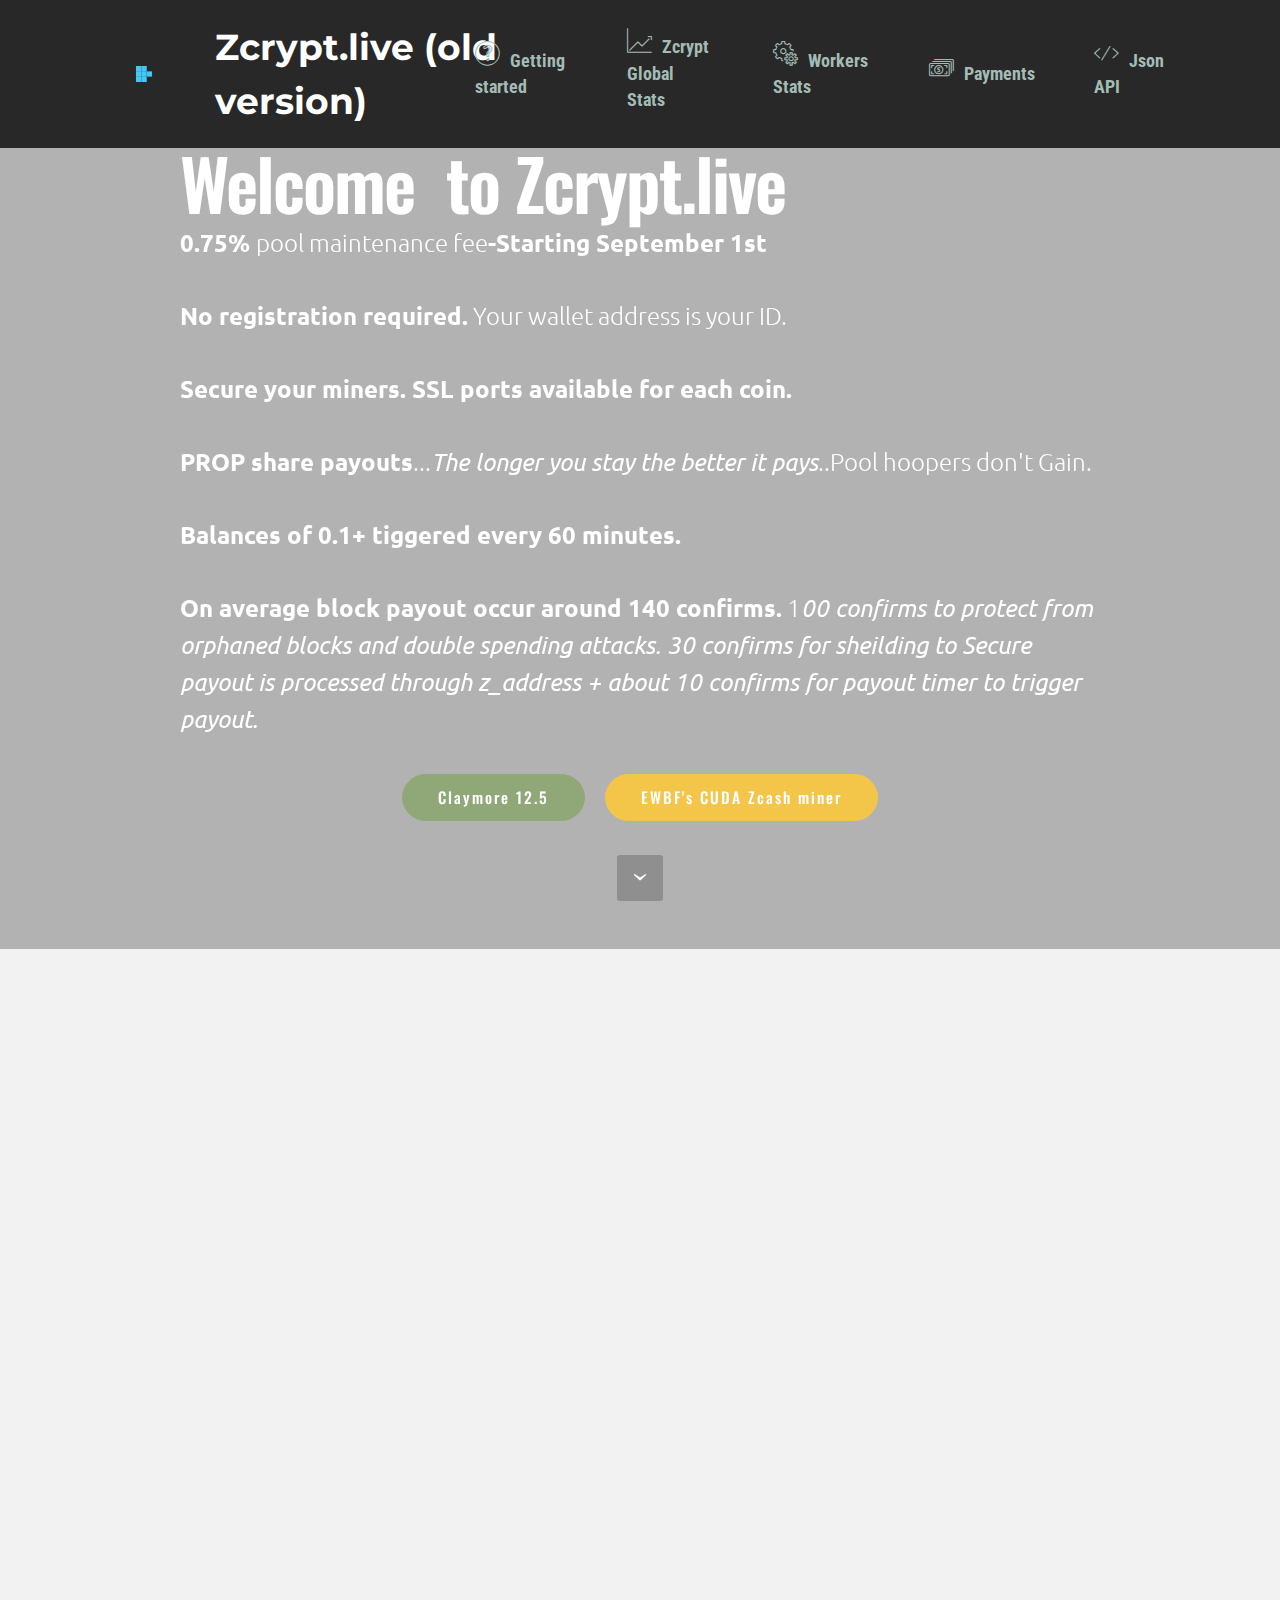
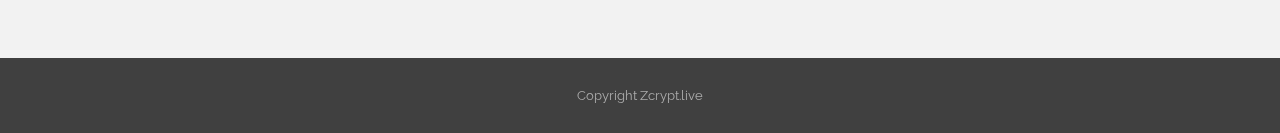
==== index.html @ 2c5f4a8b "create github pages" ====
<!DOCTYPE html>
<html>
<head>
  <!-- Site made with Mobirise Website Builder v3.12.1, https://mobirise.com -->
  <meta charset="UTF-8">
  <meta http-equiv="X-UA-Compatible" content="IE=edge">
  <meta name="generator" content="Mobirise v3.12.1, mobirise.com">
  <meta name="viewport" content="width=device-width, initial-scale=1">
  <link rel="shortcut icon" href="assets/images/load.gif" type="image/x-icon">
  <meta name="description" content=" <meta name="google-site-verification" content="0l4ziEc8RDfUz47zT6I-ntBgdzeUophWu-y9iJZ4daQ" />
    <meta charset="utf-8">
    <meta property="og:url" content="http://zcrypt.live"/>
    <meta property="og:title" content="Zcrypt Mining Pool for Hush, Zcash, Zencash, and Zclassic"/>
    <meta property="og:image" content="http://zcrypt.live/static/download.png"/>
    <meta property="og:description" content="Mining Pool open for ZEC, ZCL, ZEN,  and HUSH."
    <meta property="fb:app_id" content="966242223397117" />
">
  <title>Zcrypt.live</title>
  <link rel="stylesheet" href="https://fonts.googleapis.com/css?family=Lora:400,700,400italic,700italic&amp;subset=latin">
  <link rel="stylesheet" href="https://fonts.googleapis.com/css?family=Montserrat:400,700">
  <link rel="stylesheet" href="https://fonts.googleapis.com/css?family=Raleway:100,100i,200,200i,300,300i,400,400i,500,500i,600,600i,700,700i,800,800i,900,900i">
  <link rel="stylesheet" href="assets/bootstrap-material-design-font/css/material.css">
  <link rel="stylesheet" href="assets/web/assets/mobirise-icons/mobirise-icons.css">
  <link rel="stylesheet" href="assets/tether/tether.min.css">
  <link rel="stylesheet" href="assets/bootstrap/css/bootstrap.min.css">
  <link rel="stylesheet" href="assets/dropdown/css/style.css">
  <link rel="stylesheet" href="assets/animate.css/animate.min.css">
  <link rel="stylesheet" href="assets/theme/css/style.css">
  <link rel="stylesheet" href="assets/mobirise/css/mbr-additional.css" type="text/css">
  
  
  
</head>
<body>
<section id="menu-0">

    <nav class="navbar navbar-dropdown navbar-fixed-top">
        <div class="container">

            <div class="mbr-table">
                <div class="mbr-table-cell">

                    <div class="navbar-brand">
                        <a href="http://zcrypt.live" class="navbar-logo"><img src="assets/images/load.gif" alt="Mobirise"></a>
                        <a class="navbar-caption" href="http://zcrypt.live">Zcrypt.live (old version)</a>
                    </div>

                </div>
                <div class="mbr-table-cell">

                    <button class="navbar-toggler pull-xs-right hidden-md-up" type="button" data-toggle="collapse" data-target="#exCollapsingNavbar">
                        <div class="hamburger-icon"></div>
                    </button>

                    <ul class="nav-dropdown collapse pull-xs-right nav navbar-nav navbar-toggleable-sm" id="exCollapsingNavbar"><li class="nav-item"><a class="nav-link link" href="http://zcrypt.live/getting_started" aria-expanded="false"><span class="mbri-question mbr-iconfont mbr-iconfont-btn"></span>Getting started</a></li><li class="nav-item dropdown"><a class="nav-link link" href="http://zcrypt.live/stats" aria-expanded="false"><span class="mbri-growing-chart mbr-iconfont mbr-iconfont-btn"></span>Zcrypt Global Stats</a></li><li class="nav-item"><a class="nav-link link" href="http://zcrypt.live/workers" aria-expanded="false"><span class="mbri-setting mbr-iconfont mbr-iconfont-btn"></span>Workers Stats</a></li><li class="nav-item dropdown"><a class="nav-link link" href="http://zcrypt.live/payments" aria-expanded="false"><span class="mbri-cash mbr-iconfont mbr-iconfont-btn"></span>Payments</a></li><li class="nav-item"><a class="nav-link link" href="http://zcrypt.live/api" aria-expanded="false"><span class="mbri-code mbr-iconfont mbr-iconfont-btn"></span>Json  API</a></li></ul>
                    <button hidden="" class="navbar-toggler navbar-close" type="button" data-toggle="collapse" data-target="#exCollapsingNavbar">
                        <div class="close-icon"></div>
                    </button>

                </div>
            </div>

        </div>
    </nav>

</section>

<section class="engine"><a rel="external" href="https://mobirise.com">Mobirise Site Builder</a></section><section class="mbr-section mbr-section-hero mbr-section-full mbr-section-with-arrow mbr-after-navbar" id="header4-0" data-bg-video="https://www.youtube.com/embed/rh2-Uy6-VYo?rel=0&amp;amp;showinfo=0&amp;autoplay=0&amp;loop=0">

    <div class="mbr-overlay" style="opacity: 0.3; background-color: rgb(0, 0, 0);"></div>

    <div class="mbr-table-cell">

        <div class="container">
            <div class="row">
                <div class="mbr-section col-md-10 col-md-offset-1 text-xs-center">

                    <h1 class="mbr-section-title display-1">Welcome &nbsp;to Zcrypt.live</h1>
                    <p class="mbr-section-lead lead"><strong>0.75% </strong>pool maintenance fee<strong>-Starting September 1st</strong><br><br><strong>No registration required.</strong> Your wallet address is your ID.<br><br><strong>Secure your miners. SSL ports available for each coin.</strong><br><br><strong>PROP share payouts</strong>...<em>The longer you stay the better it pays</em>..Pool hoopers don't Gain.<br><br><strong>Balances of 0.1+ tiggered every 60 minutes.</strong> <br><br><strong>On average block payout occur around 140 confirms.</strong> 1<em>00 confirms to protect from orphaned blocks and double spending attacks. 30 confirms for sheilding to Secure payout is processed through z_address + about 10 confirms for payout timer to trigger payout.</em><br></p>
                    <div class="mbr-section-btn"><a class="btn btn-lg btn-success" href="https://bitcointalk.org/index.php?topic=1670733.0">Claymore 12.5</a> <a class="btn btn-lg btn-warning" href="https://bitcointalk.org/index.php?topic=1707546.0">EWBF's CUDA Zcash miner</a></div>
                </div>
            </div>
        </div>
    </div>

    <div class="mbr-arrow mbr-arrow-floating" aria-hidden="true"><a href="#msg-box3-4"><i class="mbr-arrow-icon"></i></a></div>

</section>

<section class="mbr-section article" id="msg-box3-4" style="background-color: rgb(242, 242, 242); padding-top: 120px; padding-bottom: 120px;">

    
    <div class="container">
        <div class="row">
            <div class="col-md-8 col-md-offset-2 text-xs-center">
                <h3 class="mbr-section-title display-2">Zcrypt.live</h3>
                <div class="lead"><h3></h3><h3>Hush Coin pool, Zcash pool, Zclassic pool and Zencash pool.&nbsp;</h3><ol><li>There is no need to submit identification to this site in hopes that it will remain safe. Your <strong>Wallet address is enough</strong>.</li><li>We have lowered the rates of normal pool fees starting September 1st 2017 pool fees will be <strong>0.75%</strong></li><li>The<strong> PROP </strong>payout system assures that miners that work get paid for their efforts in mining the block.</li><li>True this pool is not as big as some pools, which means that payouts will be longer apart and of greater value. <strong>Patience is the key.</strong></li></ol></div>
                <div><a class="btn btn-warning" href="http://zcrypt.live/getting_started">Getting Started</a></div>
            </div>
        </div>
    </div>

</section>

<footer class="mbr-small-footer mbr-section mbr-section-nopadding mbr-parallax-background" id="footer1-2" style="background-image: url(assets/images/jumbotron.jpg); padding-top: 1.75rem; padding-bottom: 1.75rem;">
    <div class="mbr-overlay" style="opacity: 0.8; background-color: rgb(68, 68, 68);"></div>
    <div class="container">
        <p class="text-xs-center">Copyright Zcrypt.live</p>
    </div>
</footer>


  <script src="assets/web/assets/jquery/jquery.min.js"></script>
  <script src="assets/tether/tether.min.js"></script>
  <script src="assets/bootstrap/js/bootstrap.min.js"></script>
  <script src="assets/smooth-scroll/smooth-scroll.js"></script>
  <script src="assets/dropdown/js/script.min.js"></script>
  <script src="assets/touch-swipe/jquery.touch-swipe.min.js"></script>
  <script src="assets/viewport-checker/jquery.viewportchecker.js"></script>
  <script src="assets/jarallax/jarallax.js"></script>
  <script src="assets/jquery-mb-ytplayer/jquery.mb.ytplayer.min.js"></script>
  <script src="assets/theme/js/script.js"></script>
  
  
  <input name="animation" type="hidden">
   <div id="scrollToTop" class="scrollToTop mbr-arrow-up"><a style="text-align: center;"><i class="mbr-arrow-up-icon"></i></a></div>
  </body>
</html>
---- assets/bootstrap-material-design-font/css/material.css ----
@font-face {
  font-family: 'Material-Design-Icons';
  src: url('../fonts/Material-Design-Icons.eot?3ocs8m');
  src: url('../fonts/Material-Design-Icons.eot?#iefix3ocs8m') format('embedded-opentype'), url('../fonts/Material-Design-Icons.woff?3ocs8m') format('woff'), url('../fonts/Material-Design-Icons.ttf?3ocs8m') format('truetype'), url('../fonts/Material-Design-Icons.svg?3ocs8m#Material-Design-Icons') format('svg');
  font-weight: normal;
  font-style: normal;
}
[class^="mdi-"],
[class*="mdi-"] {
  speak: none;
  display: inline-block;
  font-style: normal;
  font-variant:normal;
  font-weight:normal;
  /*font-size:24px;*/
  line-height:1;
  font-family:'Material-Design-Icons' !important;
  text-rendering: auto;
  
  -webkit-font-smoothing: antialiased;
  -moz-osx-font-smoothing: grayscale;
  -webkit-transform: translate(0, 0);
      -ms-transform: translate(0, 0);
          transform: translate(0, 0);
}
[class^="mdi-"]:before,
[class*="mdi-"]:before {
  display: inline-block;
  speak: none;
  text-decoration: inherit;
}
[class^="mdi-"].pull-left,
[class*="mdi-"].pull-left {
  margin-right: .3em;
}
[class^="mdi-"].pull-right,
[class*="mdi-"].pull-right {
  margin-left: .3em;
}
[class^="mdi-"].mdi-lg:before,
[class*="mdi-"].mdi-lg:before,
[class^="mdi-"].mdi-lg:after,
[class*="mdi-"].mdi-lg:after {
  font-size: 1.33333333em;
  line-height: 0.75em;
  vertical-align: -15%;
}
[class^="mdi-"].mdi-2x:before,
[class*="mdi-"].mdi-2x:before,
[class^="mdi-"].mdi-2x:after,
[class*="mdi-"].mdi-2x:after {
  font-size: 2em;
}
[class^="mdi-"].mdi-3x:before,
[class*="mdi-"].mdi-3x:before,
[class^="mdi-"].mdi-3x:after,
[class*="mdi-"].mdi-3x:after {
  font-size: 3em;
}
[class^="mdi-"].mdi-4x:before,
[class*="mdi-"].mdi-4x:before,
[class^="mdi-"].mdi-4x:after,
[class*="mdi-"].mdi-4x:after {
  font-size: 4em;
}
[class^="mdi-"].mdi-5x:before,
[class*="mdi-"].mdi-5x:before,
[class^="mdi-"].mdi-5x:after,
[class*="mdi-"].mdi-5x:after {
  font-size: 5em;
}
[class^="mdi-device-signal-cellular-"]:after,
[class^="mdi-device-battery-"]:after,
[class^="mdi-device-battery-charging-"]:after,
[class^="mdi-device-signal-cellular-connected-no-internet-"]:after,
[class^="mdi-device-signal-wifi-"]:after,
[class^="mdi-device-signal-wifi-statusbar-not-connected"]:after,
.mdi-device-network-wifi:after {
  opacity: .3;
  position: absolute;
  left: 0;
  top: 0;
  z-index: 1;
  display: inline-block;
  speak: none;
  text-decoration: inherit;
}
[class^="mdi-device-signal-cellular-"]:after {
  content: "\e758";
}
[class^="mdi-device-battery-"]:after {
  content: "\e735";
}
[class^="mdi-device-battery-charging-"]:after {
  content: "\e733";
}
[class^="mdi-device-signal-cellular-connected-no-internet-"]:after {
  content: "\e75d";
}
[class^="mdi-device-signal-wifi-"]:after,
.mdi-device-network-wifi:after {
  content: "\e765";
}
[class^="mdi-device-signal-wifi-statusbasr-not-connected"]:after {
  content: "\e8f7";
}
.mdi-device-signal-cellular-off:after,
.mdi-device-signal-cellular-null:after,
.mdi-device-signal-cellular-no-sim:after,
.mdi-device-signal-wifi-off:after,
.mdi-device-signal-wifi-4-bar:after,
.mdi-device-signal-cellular-4-bar:after,
.mdi-device-battery-alert:after,
.mdi-device-signal-cellular-connected-no-internet-4-bar:after,
.mdi-device-battery-std:after,
.mdi-device-battery-full .mdi-device-battery-unknown:after {
  content: "";
}
.mdi-fw {
  width: 1.28571429em;
  text-align: center;
}
.mdi-ul {
  padding-left: 0;
  margin-left: 2.14285714em;
  list-style-type: none;
}
.mdi-ul > li {
  position: relative;
}
.mdi-li {
  position: absolute;
  left: -2.14285714em;
  width: 2.14285714em;
  top: 0.14285714em;
  text-align: center;
}
.mdi-li.mdi-lg {
  left: -1.85714286em;
}
.mdi-border {
  padding: .2em .25em .15em;
  border: solid 0.08em #eeeeee;
  border-radius: .1em;
}
.mdi-spin {
  -webkit-animation: mdi-spin 2s infinite linear;
  animation: mdi-spin 2s infinite linear;
  -webkit-transform-origin: 50% 50%;
  -ms-transform-origin: 50% 50%;
      transform-origin: 50% 50%;
}
.mdi-pulse {
  -webkit-animation: mdi-spin 1s steps(8) infinite;
  animation: mdi-spin 1s steps(8) infinite;
  -webkit-transform-origin: 50% 50%;
  -ms-transform-origin: 50% 50%;
      transform-origin: 50% 50%;
}
@-webkit-keyframes mdi-spin {
  0% {
    -webkit-transform: rotate(0deg);
    transform: rotate(0deg);
  }
  100% {
    -webkit-transform: rotate(359deg);
    transform: rotate(359deg);
  }
}
@keyframes mdi-spin {
  0% {
    -webkit-transform: rotate(0deg);
    transform: rotate(0deg);
  }
  100% {
    -webkit-transform: rotate(359deg);
    transform: rotate(359deg);
  }
}
.mdi-rotate-90 {
  filter: progid:DXImageTransform.Microsoft.BasicImage(rotation=1);
  -webkit-transform: rotate(90deg);
  -ms-transform: rotate(90deg);
  transform: rotate(90deg);
}
.mdi-rotate-180 {
  filter: progid:DXImageTransform.Microsoft.BasicImage(rotation=2);
  -webkit-transform: rotate(180deg);
  -ms-transform: rotate(180deg);
  transform: rotate(180deg);
}
.mdi-rotate-270 {
  filter: progid:DXImageTransform.Microsoft.BasicImage(rotation=3);
  -webkit-transform: rotate(270deg);
  -ms-transform: rotate(270deg);
  transform: rotate(270deg);
}
.mdi-flip-horizontal {
  filter: progid:DXImageTransform.Microsoft.BasicImage(rotation=0, mirror=1);
  -webkit-transform: scale(-1, 1);
  -ms-transform: scale(-1, 1);
  transform: scale(-1, 1);
}
.mdi-flip-vertical {
  filter: progid:DXImageTransform.Microsoft.BasicImage(rotation=2, mirror=1);
  -webkit-transform: scale(1, -1);
  -ms-transform: scale(1, -1);
  transform: scale(1, -1);
}
:root .mdi-rotate-90,
:root .mdi-rotate-180,
:root .mdi-rotate-270,
:root .mdi-flip-horizontal,
:root .mdi-flip-vertical {
  -webkit-filter: none;
          filter: none;
}
.mdi-stack {
  position: relative;
  display: inline-block;
  width: 2em;
  height: 2em;
  line-height: 2em;
  vertical-align: middle;
}
.mdi-stack-1x,
.mdi-stack-2x {
  position: absolute;
  left: 0;
  width: 100%;
  text-align: center;
}
.mdi-stack-1x {
  line-height: inherit;
}
.mdi-stack-2x {
  font-size: 2em;
}
.mdi-inverse {
  color: #ffffff;
}
/* Start Icons */
.mdi-action-3d-rotation:before {
  content: "\e600";
}
.mdi-action-accessibility:before {
  content: "\e601";
}
.mdi-action-account-balance-wallet:before {
  content: "\e602";
}
.mdi-action-account-balance:before {
  content: "\e603";
}
.mdi-action-account-box:before {
  content: "\e604";
}
.mdi-action-account-child:before {
  content: "\e605";
}
.mdi-action-account-circle:before {
  content: "\e606";
}
.mdi-action-add-shopping-cart:before {
  content: "\e607";
}
.mdi-action-alarm-add:before {
  content: "\e608";
}
.mdi-action-alarm-off:before {
  content: "\e609";
}
.mdi-action-alarm-on:before {
  content: "\e60a";
}
.mdi-action-alarm:before {
  content: "\e60b";
}
.mdi-action-android:before {
  content: "\e60c";
}
.mdi-action-announcement:before {
  content: "\e60d";
}
.mdi-action-aspect-ratio:before {
  content: "\e60e";
}
.mdi-action-assessment:before {
  content: "\e60f";
}
.mdi-action-assignment-ind:before {
  content: "\e610";
}
.mdi-action-assignment-late:before {
  content: "\e611";
}
.mdi-action-assignment-return:before {
  content: "\e612";
}
.mdi-action-assignment-returned:before {
  content: "\e613";
}
.mdi-action-assignment-turned-in:before {
  content: "\e614";
}
.mdi-action-assignment:before {
  content: "\e615";
}
.mdi-action-autorenew:before {
  content: "\e616";
}
.mdi-action-backup:before {
  content: "\e617";
}
.mdi-action-book:before {
  content: "\e618";
}
.mdi-action-bookmark-outline:before {
  content: "\e619";
}
.mdi-action-bookmark:before {
  content: "\e61a";
}
.mdi-action-bug-report:before {
  content: "\e61b";
}
.mdi-action-cached:before {
  content: "\e61c";
}
.mdi-action-check-circle:before {
  content: "\e61d";
}
.mdi-action-class:before {
  content: "\e61e";
}
.mdi-action-credit-card:before {
  content: "\e61f";
}
.mdi-action-dashboard:before {
  content: "\e620";
}
.mdi-action-delete:before {
  content: "\e621";
}
.mdi-action-description:before {
  content: "\e622";
}
.mdi-action-dns:before {
  content: "\e623";
}
.mdi-action-done-all:before {
  content: "\e624";
}
.mdi-action-done:before {
  content: "\e625";
}
.mdi-action-event:before {
  content: "\e626";
}
.mdi-action-exit-to-app:before {
  content: "\e627";
}
.mdi-action-explore:before {
  content: "\e628";
}
.mdi-action-extension:before {
  content: "\e629";
}
.mdi-action-face-unlock:before {
  content: "\e62a";
}
.mdi-action-favorite-outline:before {
  content: "\e62b";
}
.mdi-action-favorite:before {
  content: "\e62c";
}
.mdi-action-find-in-page:before {
  content: "\e62d";
}
.mdi-action-find-replace:before {
  content: "\e62e";
}
.mdi-action-flip-to-back:before {
  content: "\e62f";
}
.mdi-action-flip-to-front:before {
  content: "\e630";
}
.mdi-action-get-app:before {
  content: "\e631";
}
.mdi-action-grade:before {
  content: "\e632";
}
.mdi-action-group-work:before {
  content: "\e633";
}
.mdi-action-help:before {
  content: "\e634";
}
.mdi-action-highlight-remove:before {
  content: "\e635";
}
.mdi-action-history:before {
  content: "\e636";
}
.mdi-action-home:before {
  content: "\e637";
}
.mdi-action-https:before {
  content: "\e638";
}
.mdi-action-info-outline:before {
  content: "\e639";
}
.mdi-action-info:before {
  content: "\e63a";
}
.mdi-action-input:before {
  content: "\e63b";
}
.mdi-action-invert-colors:before {
  content: "\e63c";
}
.mdi-action-label-outline:before {
  content: "\e63d";
}
.mdi-action-label:before {
  content: "\e63e";
}
.mdi-action-language:before {
  content: "\e63f";
}
.mdi-action-launch:before {
  content: "\e640";
}
.mdi-action-list:before {
  content: "\e641";
}
.mdi-action-lock-open:before {
  content: "\e642";
}
.mdi-action-lock-outline:before {
  content: "\e643";
}
.mdi-action-lock:before {
  content: "\e644";
}
.mdi-action-loyalty:before {
  content: "\e645";
}
.mdi-action-markunread-mailbox:before {
  content: "\e646";
}
.mdi-action-note-add:before {
  content: "\e647";
}
.mdi-action-open-in-browser:before {
  content: "\e648";
}
.mdi-action-open-in-new:before {
  content: "\e649";
}
.mdi-action-open-with:before {
  content: "\e64a";
}
.mdi-action-pageview:before {
  content: "\e64b";
}
.mdi-action-payment:before {
  content: "\e64c";
}
.mdi-action-perm-camera-mic:before {
  content: "\e64d";
}
.mdi-action-perm-contact-cal:before {
  content: "\e64e";
}
.mdi-action-perm-data-setting:before {
  content: "\e64f";
}
.mdi-action-perm-device-info:before {
  content: "\e650";
}
.mdi-action-perm-identity:before {
  content: "\e651";
}
.mdi-action-perm-media:before {
  content: "\e652";
}
.mdi-action-perm-phone-msg:before {
  content: "\e653";
}
.mdi-action-perm-scan-wifi:before {
  content: "\e654";
}
.mdi-action-picture-in-picture:before {
  content: "\e655";
}
.mdi-action-polymer:before {
  content: "\e656";
}
.mdi-action-print:before {
  content: "\e657";
}
.mdi-action-query-builder:before {
  content: "\e658";
}
.mdi-action-question-answer:before {
  content: "\e659";
}
.mdi-action-receipt:before {
  content: "\e65a";
}
.mdi-action-redeem:before {
  content: "\e65b";
}
.mdi-action-reorder:before {
  content: "\e65c";
}
.mdi-action-report-problem:before {
  content: "\e65d";
}
.mdi-action-restore:before {
  content: "\e65e";
}
.mdi-action-room:before {
  content: "\e65f";
}
.mdi-action-schedule:before {
  content: "\e660";
}
.mdi-action-search:before {
  content: "\e661";
}
.mdi-action-settings-applications:before {
  content: "\e662";
}
.mdi-action-settings-backup-restore:before {
  content: "\e663";
}
.mdi-action-settings-bluetooth:before {
  content: "\e664";
}
.mdi-action-settings-cell:before {
  content: "\e665";
}
.mdi-action-settings-display:before {
  content: "\e666";
}
.mdi-action-settings-ethernet:before {
  content: "\e667";
}
.mdi-action-settings-input-antenna:before {
  content: "\e668";
}
.mdi-action-settings-input-component:before {
  content: "\e669";
}
.mdi-action-settings-input-composite:before {
  content: "\e66a";
}
.mdi-action-settings-input-hdmi:before {
  content: "\e66b";
}
.mdi-action-settings-input-svideo:before {
  content: "\e66c";
}
.mdi-action-settings-overscan:before {
  content: "\e66d";
}
.mdi-action-settings-phone:before {
  content: "\e66e";
}
.mdi-action-settings-power:before {
  content: "\e66f";
}
.mdi-action-settings-remote:before {
  content: "\e670";
}
.mdi-action-settings-voice:before {
  content: "\e671";
}
.mdi-action-settings:before {
  content: "\e672";
}
.mdi-action-shop-two:before {
  content: "\e673";
}
.mdi-action-shop:before {
  content: "\e674";
}
.mdi-action-shopping-basket:before {
  content: "\e675";
}
.mdi-action-shopping-cart:before {
  content: "\e676";
}
.mdi-action-speaker-notes:before {
  content: "\e677";
}
.mdi-action-spellcheck:before {
  content: "\e678";
}
.mdi-action-star-rate:before {
  content: "\e679";
}
.mdi-action-stars:before {
  content: "\e67a";
}
.mdi-action-store:before {
  content: "\e67b";
}
.mdi-action-subject:before {
  content: "\e67c";
}
.mdi-action-supervisor-account:before {
  content: "\e67d";
}
.mdi-action-swap-horiz:before {
  content: "\e67e";
}
.mdi-action-swap-vert-circle:before {
  content: "\e67f";
}
.mdi-action-swap-vert:before {
  content: "\e680";
}
.mdi-action-system-update-tv:before {
  content: "\e681";
}
.mdi-action-tab-unselected:before {
  content: "\e682";
}
.mdi-action-tab:before {
  content: "\e683";
}
.mdi-action-theaters:before {
  content: "\e684";
}
.mdi-action-thumb-down:before {
  content: "\e685";
}
.mdi-action-thumb-up:before {
  content: "\e686";
}
.mdi-action-thumbs-up-down:before {
  content: "\e687";
}
.mdi-action-toc:before {
  content: "\e688";
}
.mdi-action-today:before {
  content: "\e689";
}
.mdi-action-track-changes:before {
  content: "\e68a";
}
.mdi-action-translate:before {
  content: "\e68b";
}
.mdi-action-trending-down:before {
  content: "\e68c";
}
.mdi-action-trending-neutral:before {
  content: "\e68d";
}
.mdi-action-trending-up:before {
  content: "\e68e";
}
.mdi-action-turned-in-not:before {
  content: "\e68f";
}
.mdi-action-turned-in:before {
  content: "\e690";
}
.mdi-action-verified-user:before {
  content: "\e691";
}
.mdi-action-view-agenda:before {
  content: "\e692";
}
.mdi-action-view-array:before {
  content: "\e693";
}
.mdi-action-view-carousel:before {
  content: "\e694";
}
.mdi-action-view-column:before {
  content: "\e695";
}
.mdi-action-view-day:before {
  content: "\e696";
}
.mdi-action-view-headline:before {
  content: "\e697";
}
.mdi-action-view-list:before {
  content: "\e698";
}
.mdi-action-view-module:before {
  content: "\e699";
}
.mdi-action-view-quilt:before {
  content: "\e69a";
}
.mdi-action-view-stream:before {
  content: "\e69b";
}
.mdi-action-view-week:before {
  content: "\e69c";
}
.mdi-action-visibility-off:before {
  content: "\e69d";
}
.mdi-action-visibility:before {
  content: "\e69e";
}
.mdi-action-wallet-giftcard:before {
  content: "\e69f";
}
.mdi-action-wallet-membership:before {
  content: "\e6a0";
}
.mdi-action-wallet-travel:before {
  content: "\e6a1";
}
.mdi-action-work:before {
  content: "\e6a2";
}
.mdi-alert-error:before {
  content: "\e6a3";
}
.mdi-alert-warning:before {
  content: "\e6a4";
}
.mdi-av-album:before {
  content: "\e6a5";
}
.mdi-av-closed-caption:before {
  content: "\e6a6";
}
.mdi-av-equalizer:before {
  content: "\e6a7";
}
.mdi-av-explicit:before {
  content: "\e6a8";
}
.mdi-av-fast-forward:before {
  content: "\e6a9";
}
.mdi-av-fast-rewind:before {
  content: "\e6aa";
}
.mdi-av-games:before {
  content: "\e6ab";
}
.mdi-av-hearing:before {
  content: "\e6ac";
}
.mdi-av-high-quality:before {
  content: "\e6ad";
}
.mdi-av-loop:before {
  content: "\e6ae";
}
.mdi-av-mic-none:before {
  content: "\e6af";
}
.mdi-av-mic-off:before {
  content: "\e6b0";
}
.mdi-av-mic:before {
  content: "\e6b1";
}
.mdi-av-movie:before {
  content: "\e6b2";
}
.mdi-av-my-library-add:before {
  content: "\e6b3";
}
.mdi-av-my-library-books:before {
  content: "\e6b4";
}
.mdi-av-my-library-music:before {
  content: "\e6b5";
}
.mdi-av-new-releases:before {
  content: "\e6b6";
}
.mdi-av-not-interested:before {
  content: "\e6b7";
}
.mdi-av-pause-circle-fill:before {
  content: "\e6b8";
}
.mdi-av-pause-circle-outline:before {
  content: "\e6b9";
}
.mdi-av-pause:before {
  content: "\e6ba";
}
.mdi-av-play-arrow:before {
  content: "\e6bb";
}
.mdi-av-play-circle-fill:before {
  content: "\e6bc";
}
.mdi-av-play-circle-outline:before {
  content: "\e6bd";
}
.mdi-av-play-shopping-bag:before {
  content: "\e6be";
}
.mdi-av-playlist-add:before {
  content: "\e6bf";
}
.mdi-av-queue-music:before {
  content: "\e6c0";
}
.mdi-av-queue:before {
  content: "\e6c1";
}
.mdi-av-radio:before {
  content: "\e6c2";
}
.mdi-av-recent-actors:before {
  content: "\e6c3";
}
.mdi-av-repeat-one:before {
  content: "\e6c4";
}
.mdi-av-repeat:before {
  content: "\e6c5";
}
.mdi-av-replay:before {
  content: "\e6c6";
}
.mdi-av-shuffle:before {
  content: "\e6c7";
}
.mdi-av-skip-next:before {
  content: "\e6c8";
}
.mdi-av-skip-previous:before {
  content: "\e6c9";
}
.mdi-av-snooze:before {
  content: "\e6ca";
}
.mdi-av-stop:before {
  content: "\e6cb";
}
.mdi-av-subtitles:before {
  content: "\e6cc";
}
.mdi-av-surround-sound:before {
  content: "\e6cd";
}
.mdi-av-timer:before {
  content: "\e6ce";
}
.mdi-av-video-collection:before {
  content: "\e6cf";
}
.mdi-av-videocam-off:before {
  content: "\e6d0";
}
.mdi-av-videocam:before {
  content: "\e6d1";
}
.mdi-av-volume-down:before {
  content: "\e6d2";
}
.mdi-av-volume-mute:before {
  content: "\e6d3";
}
.mdi-av-volume-off:before {
  content: "\e6d4";
}
.mdi-av-volume-up:before {
  content: "\e6d5";
}
.mdi-av-web:before {
  content: "\e6d6";
}
.mdi-communication-business:before {
  content: "\e6d7";
}
.mdi-communication-call-end:before {
  content: "\e6d8";
}
.mdi-communication-call-made:before {
  content: "\e6d9";
}
.mdi-communication-call-merge:before {
  content: "\e6da";
}
.mdi-communication-call-missed:before {
  content: "\e6db";
}
.mdi-communication-call-received:before {
  content: "\e6dc";
}
.mdi-communication-call-split:before {
  content: "\e6dd";
}
.mdi-communication-call:before {
  content: "\e6de";
}
.mdi-communication-chat:before {
  content: "\e6df";
}
.mdi-communication-clear-all:before {
  content: "\e6e0";
}
.mdi-communication-comment:before {
  content: "\e6e1";
}
.mdi-communication-contacts:before {
  content: "\e6e2";
}
.mdi-communication-dialer-sip:before {
  content: "\e6e3";
}
.mdi-communication-dialpad:before {
  content: "\e6e4";
}
.mdi-communication-dnd-on:before {
  content: "\e6e5";
}
.mdi-communication-email:before {
  content: "\e6e6";
}
.mdi-communication-forum:before {
  content: "\e6e7";
}
.mdi-communication-import-export:before {
  content: "\e6e8";
}
.mdi-communication-invert-colors-off:before {
  content: "\e6e9";
}
.mdi-communication-invert-colors-on:before {
  content: "\e6ea";
}
.mdi-communication-live-help:before {
  content: "\e6eb";
}
.mdi-communication-location-off:before {
  content: "\e6ec";
}
.mdi-communication-location-on:before {
  content: "\e6ed";
}
.mdi-communication-message:before {
  content: "\e6ee";
}
.mdi-communication-messenger:before {
  content: "\e6ef";
}
.mdi-communication-no-sim:before {
  content: "\e6f0";
}
.mdi-communication-phone:before {
  content: "\e6f1";
}
.mdi-communication-portable-wifi-off:before {
  content: "\e6f2";
}
.mdi-communication-quick-contacts-dialer:before {
  content: "\e6f3";
}
.mdi-communication-quick-contacts-mail:before {
  content: "\e6f4";
}
.mdi-communication-ring-volume:before {
  content: "\e6f5";
}
.mdi-communication-stay-current-landscape:before {
  content: "\e6f6";
}
.mdi-communication-stay-current-portrait:before {
  content: "\e6f7";
}
.mdi-communication-stay-primary-landscape:before {
  content: "\e6f8";
}
.mdi-communication-stay-primary-portrait:before {
  content: "\e6f9";
}
.mdi-communication-swap-calls:before {
  content: "\e6fa";
}
.mdi-communication-textsms:before {
  content: "\e6fb";
}
.mdi-communication-voicemail:before {
  content: "\e6fc";
}
.mdi-communication-vpn-key:before {
  content: "\e6fd";
}
.mdi-content-add-box:before {
  content: "\e6fe";
}
.mdi-content-add-circle-outline:before {
  content: "\e6ff";
}
.mdi-content-add-circle:before {
  content: "\e700";
}
.mdi-content-add:before {
  content: "\e701";
}
.mdi-content-archive:before {
  content: "\e702";
}
.mdi-content-backspace:before {
  content: "\e703";
}
.mdi-content-block:before {
  content: "\e704";
}
.mdi-content-clear:before {
  content: "\e705";
}
.mdi-content-content-copy:before {
  content: "\e706";
}
.mdi-content-content-cut:before {
  content: "\e707";
}
.mdi-content-content-paste:before {
  content: "\e708";
}
.mdi-content-create:before {
  content: "\e709";
}
.mdi-content-drafts:before {
  content: "\e70a";
}
.mdi-content-filter-list:before {
  content: "\e70b";
}
.mdi-content-flag:before {
  content: "\e70c";
}
.mdi-content-forward:before {
  content: "\e70d";
}
.mdi-content-gesture:before {
  content: "\e70e";
}
.mdi-content-inbox:before {
  content: "\e70f";
}
.mdi-content-link:before {
  content: "\e710";
}
.mdi-content-mail:before {
  content: "\e711";
}
.mdi-content-markunread:before {
  content: "\e712";
}
.mdi-content-redo:before {
  content: "\e713";
}
.mdi-content-remove-circle-outline:before {
  content: "\e714";
}
.mdi-content-remove-circle:before {
  content: "\e715";
}
.mdi-content-remove:before {
  content: "\e716";
}
.mdi-content-reply-all:before {
  content: "\e717";
}
.mdi-content-reply:before {
  content: "\e718";
}
.mdi-content-report:before {
  content: "\e719";
}
.mdi-content-save:before {
  content: "\e71a";
}
.mdi-content-select-all:before {
  content: "\e71b";
}
.mdi-content-send:before {
  content: "\e71c";
}
.mdi-content-sort:before {
  content: "\e71d";
}
.mdi-content-text-format:before {
  content: "\e71e";
}
.mdi-content-undo:before {
  content: "\e71f";
}
.mdi-editor-attach-file:before {
  content: "\e776";
}
.mdi-editor-attach-money:before {
  content: "\e777";
}
.mdi-editor-border-all:before {
  content: "\e778";
}
.mdi-editor-border-bottom:before {
  content: "\e779";
}
.mdi-editor-border-clear:before {
  content: "\e77a";
}
.mdi-editor-border-color:before {
  content: "\e77b";
}
.mdi-editor-border-horizontal:before {
  content: "\e77c";
}
.mdi-editor-border-inner:before {
  content: "\e77d";
}
.mdi-editor-border-left:before {
  content: "\e77e";
}
.mdi-editor-border-outer:before {
  content: "\e77f";
}
.mdi-editor-border-right:before {
  content: "\e780";
}
.mdi-editor-border-style:before {
  content: "\e781";
}
.mdi-editor-border-top:before {
  content: "\e782";
}
.mdi-editor-border-vertical:before {
  content: "\e783";
}
.mdi-editor-format-align-center:before {
  content: "\e784";
}
.mdi-editor-format-align-justify:before {
  content: "\e785";
}
.mdi-editor-format-align-left:before {
  content: "\e786";
}
.mdi-editor-format-align-right:before {
  content: "\e787";
}
.mdi-editor-format-bold:before {
  content: "\e788";
}
.mdi-editor-format-clear:before {
  content: "\e789";
}
.mdi-editor-format-color-fill:before {
  content: "\e78a";
}
.mdi-editor-format-color-reset:before {
  content: "\e78b";
}
.mdi-editor-format-color-text:before {
  content: "\e78c";
}
.mdi-editor-format-indent-decrease:before {
  content: "\e78d";
}
.mdi-editor-format-indent-increase:before {
  content: "\e78e";
}
.mdi-editor-format-italic:before {
  content: "\e78f";
}
.mdi-editor-format-line-spacing:before {
  content: "\e790";
}
.mdi-editor-format-list-bulleted:before {
  content: "\e791";
}
.mdi-editor-format-list-numbered:before {
  content: "\e792";
}
.mdi-editor-format-paint:before {
  content: "\e793";
}
.mdi-editor-format-quote:before {
  content: "\e794";
}
.mdi-editor-format-size:before {
  content: "\e795";
}
.mdi-editor-format-strikethrough:before {
  content: "\e796";
}
.mdi-editor-format-textdirection-l-to-r:before {
  content: "\e797";
}
.mdi-editor-format-textdirection-r-to-l:before {
  content: "\e798";
}
.mdi-editor-format-underline:before {
  content: "\e799";
}
.mdi-editor-functions:before {
  content: "\e79a";
}
.mdi-editor-insert-chart:before {
  content: "\e79b";
}
.mdi-editor-insert-comment:before {
  content: "\e79c";
}
.mdi-editor-insert-drive-file:before {
  content: "\e79d";
}
.mdi-editor-insert-emoticon:before {
  content: "\e79e";
}
.mdi-editor-insert-invitation:before {
  content: "\e79f";
}
.mdi-editor-insert-link:before {
  content: "\e7a0";
}
.mdi-editor-insert-photo:before {
  content: "\e7a1";
}
.mdi-editor-merge-type:before {
  content: "\e7a2";
}
.mdi-editor-mode-comment:before {
  content: "\e7a3";
}
.mdi-editor-mode-edit:before {
  content: "\e7a4";
}
.mdi-editor-publish:before {
  content: "\e7a5";
}
.mdi-editor-vertical-align-bottom:before {
  content: "\e7a6";
}
.mdi-editor-vertical-align-center:before {
  content: "\e7a7";
}
.mdi-editor-vertical-align-top:before {
  content: "\e7a8";
}
.mdi-editor-wrap-text:before {
  content: "\e7a9";
}
.mdi-file-attachment:before {
  content: "\e7aa";
}
.mdi-file-cloud-circle:before {
  content: "\e7ab";
}
.mdi-file-cloud-done:before {
  content: "\e7ac";
}
.mdi-file-cloud-download:before {
  content: "\e7ad";
}
.mdi-file-cloud-off:before {
  content: "\e7ae";
}
.mdi-file-cloud-queue:before {
  content: "\e7af";
}
.mdi-file-cloud-upload:before {
  content: "\e7b0";
}
.mdi-file-cloud:before {
  content: "\e7b1";
}
.mdi-file-file-download:before {
  content: "\e7b2";
}
.mdi-file-file-upload:before {
  content: "\e7b3";
}
.mdi-file-folder-open:before {
  content: "\e7b4";
}
.mdi-file-folder-shared:before {
  content: "\e7b5";
}
.mdi-file-folder:before {
  content: "\e7b6";
}
.mdi-device-access-alarm:before {
  content: "\e720";
}
.mdi-device-access-alarms:before {
  content: "\e721";
}
.mdi-device-access-time:before {
  content: "\e722";
}
.mdi-device-add-alarm:before {
  content: "\e723";
}
.mdi-device-airplanemode-off:before {
  content: "\e724";
}
.mdi-device-airplanemode-on:before {
  content: "\e725";
}
.mdi-device-battery-20:before {
  content: "\e726";
}
.mdi-device-battery-30:before {
  content: "\e727";
}
.mdi-device-battery-50:before {
  content: "\e728";
}
.mdi-device-battery-60:before {
  content: "\e729";
}
.mdi-device-battery-80:before {
  content: "\e72a";
}
.mdi-device-battery-90:before {
  content: "\e72b";
}
.mdi-device-battery-alert:before {
  content: "\e72c";
}
.mdi-device-battery-charging-20:before {
  content: "\e72d";
}
.mdi-device-battery-charging-30:before {
  content: "\e72e";
}
.mdi-device-battery-charging-50:before {
  content: "\e72f";
}
.mdi-device-battery-charging-60:before {
  content: "\e730";
}
.mdi-device-battery-charging-80:before {
  content: "\e731";
}
.mdi-device-battery-charging-90:before {
  content: "\e732";
}
.mdi-device-battery-charging-full:before {
  content: "\e733";
}
.mdi-device-battery-full:before {
  content: "\e734";
}
.mdi-device-battery-std:before {
  content: "\e735";
}
.mdi-device-battery-unknown:before {
  content: "\e736";
}
.mdi-device-bluetooth-connected:before {
  content: "\e737";
}
.mdi-device-bluetooth-disabled:before {
  content: "\e738";
}
.mdi-device-bluetooth-searching:before {
  content: "\e739";
}
.mdi-device-bluetooth:before {
  content: "\e73a";
}
.mdi-device-brightness-auto:before {
  content: "\e73b";
}
.mdi-device-brightness-high:before {
  content: "\e73c";
}
.mdi-device-brightness-low:before {
  content: "\e73d";
}
.mdi-device-brightness-medium:before {
  content: "\e73e";
}
.mdi-device-data-usage:before {
  content: "\e73f";
}
.mdi-device-developer-mode:before {
  content: "\e740";
}
.mdi-device-devices:before {
  content: "\e741";
}
.mdi-device-dvr:before {
  content: "\e742";
}
.mdi-device-gps-fixed:before {
  content: "\e743";
}
.mdi-device-gps-not-fixed:before {
  content: "\e744";
}
.mdi-device-gps-off:before {
  content: "\e745";
}
.mdi-device-location-disabled:before {
  content: "\e746";
}
.mdi-device-location-searching:before {
  content: "\e747";
}
.mdi-device-multitrack-audio:before {
  content: "\e748";
}
.mdi-device-network-cell:before {
  content: "\e749";
}
.mdi-device-network-wifi:before {
  content: "\e74a";
}
.mdi-device-nfc:before {
  content: "\e74b";
}
.mdi-device-now-wallpaper:before {
  content: "\e74c";
}
.mdi-device-now-widgets:before {
  content: "\e74d";
}
.mdi-device-screen-lock-landscape:before {
  content: "\e74e";
}
.mdi-device-screen-lock-portrait:before {
  content: "\e74f";
}
.mdi-device-screen-lock-rotation:before {
  content: "\e750";
}
.mdi-device-screen-rotation:before {
  content: "\e751";
}
.mdi-device-sd-storage:before {
  content: "\e752";
}
.mdi-device-settings-system-daydream:before {
  content: "\e753";
}
.mdi-device-signal-cellular-0-bar:before {
  content: "\e754";
}
.mdi-device-signal-cellular-1-bar:before {
  content: "\e755";
}
.mdi-device-signal-cellular-2-bar:before {
  content: "\e756";
}
.mdi-device-signal-cellular-3-bar:before {
  content: "\e757";
}
.mdi-device-signal-cellular-4-bar:before {
  content: "\e758";
}
.mdi-signal-wifi-statusbar-connected-no-internet-after:before {
  content: "\e8f6";
}
.mdi-device-signal-cellular-connected-no-internet-0-bar:before {
  content: "\e759";
}
.mdi-device-signal-cellular-connected-no-internet-1-bar:before {
  content: "\e75a";
}
.mdi-device-signal-cellular-connected-no-internet-2-bar:before {
  content: "\e75b";
}
.mdi-device-signal-cellular-connected-no-internet-3-bar:before {
  content: "\e75c";
}
.mdi-device-signal-cellular-connected-no-internet-4-bar:before {
  content: "\e75d";
}
.mdi-device-signal-cellular-no-sim:before {
  content: "\e75e";
}
.mdi-device-signal-cellular-null:before {
  content: "\e75f";
}
.mdi-device-signal-cellular-off:before {
  content: "\e760";
}
.mdi-device-signal-wifi-0-bar:before {
  content: "\e761";
}
.mdi-device-signal-wifi-1-bar:before {
  content: "\e762";
}
.mdi-device-signal-wifi-2-bar:before {
  content: "\e763";
}
.mdi-device-signal-wifi-3-bar:before {
  content: "\e764";
}
.mdi-device-signal-wifi-4-bar:before {
  content: "\e765";
}
.mdi-device-signal-wifi-off:before {
  content: "\e766";
}
.mdi-device-signal-wifi-statusbar-1-bar:before {
  content: "\e767";
}
.mdi-device-signal-wifi-statusbar-2-bar:before {
  content: "\e768";
}
.mdi-device-signal-wifi-statusbar-3-bar:before {
  content: "\e769";
}
.mdi-device-signal-wifi-statusbar-4-bar:before {
  content: "\e76a";
}
.mdi-device-signal-wifi-statusbar-connected-no-internet-:before {
  content: "\e76b";
}
.mdi-device-signal-wifi-statusbar-connected-no-internet:before {
  content: "\e76f";
}
.mdi-device-signal-wifi-statusbar-connected-no-internet-2:before {
  content: "\e76c";
}
.mdi-device-signal-wifi-statusbar-connected-no-internet-3:before {
  content: "\e76d";
}
.mdi-device-signal-wifi-statusbar-connected-no-internet-4:before {
  content: "\e76e";
}
.mdi-signal-wifi-statusbar-not-connected-after:before {
  content: "\e8f7";
}
.mdi-device-signal-wifi-statusbar-not-connected:before {
  content: "\e770";
}
.mdi-device-signal-wifi-statusbar-null:before {
  content: "\e771";
}
.mdi-device-storage:before {
  content: "\e772";
}
.mdi-device-usb:before {
  content: "\e773";
}
.mdi-device-wifi-lock:before {
  content: "\e774";
}
.mdi-device-wifi-tethering:before {
  content: "\e775";
}
.mdi-hardware-cast-connected:before {
  content: "\e7b7";
}
.mdi-hardware-cast:before {
  content: "\e7b8";
}
.mdi-hardware-computer:before {
  content: "\e7b9";
}
.mdi-hardware-desktop-mac:before {
  content: "\e7ba";
}
.mdi-hardware-desktop-windows:before {
  content: "\e7bb";
}
.mdi-hardware-dock:before {
  content: "\e7bc";
}
.mdi-hardware-gamepad:before {
  content: "\e7bd";
}
.mdi-hardware-headset-mic:before {
  content: "\e7be";
}
.mdi-hardware-headset:before {
  content: "\e7bf";
}
.mdi-hardware-keyboard-alt:before {
  content: "\e7c0";
}
.mdi-hardware-keyboard-arrow-down:before {
  content: "\e7c1";
}
.mdi-hardware-keyboard-arrow-left:before {
  content: "\e7c2";
}
.mdi-hardware-keyboard-arrow-right:before {
  content: "\e7c3";
}
.mdi-hardware-keyboard-arrow-up:before {
  content: "\e7c4";
}
.mdi-hardware-keyboard-backspace:before {
  content: "\e7c5";
}
.mdi-hardware-keyboard-capslock:before {
  content: "\e7c6";
}
.mdi-hardware-keyboard-control:before {
  content: "\e7c7";
}
.mdi-hardware-keyboard-hide:before {
  content: "\e7c8";
}
.mdi-hardware-keyboard-return:before {
  content: "\e7c9";
}
.mdi-hardware-keyboard-tab:before {
  content: "\e7ca";
}
.mdi-hardware-keyboard-voice:before {
  content: "\e7cb";
}
.mdi-hardware-keyboard:before {
  content: "\e7cc";
}
.mdi-hardware-laptop-chromebook:before {
  content: "\e7cd";
}
.mdi-hardware-laptop-mac:before {
  content: "\e7ce";
}
.mdi-hardware-laptop-windows:before {
  content: "\e7cf";
}
.mdi-hardware-laptop:before {
  content: "\e7d0";
}
.mdi-hardware-memory:before {
  content: "\e7d1";
}
.mdi-hardware-mouse:before {
  content: "\e7d2";
}
.mdi-hardware-phone-android:before {
  content: "\e7d3";
}
.mdi-hardware-phone-iphone:before {
  content: "\e7d4";
}
.mdi-hardware-phonelink-off:before {
  content: "\e7d5";
}
.mdi-hardware-phonelink:before {
  content: "\e7d6";
}
.mdi-hardware-security:before {
  content: "\e7d7";
}
.mdi-hardware-sim-card:before {
  content: "\e7d8";
}
.mdi-hardware-smartphone:before {
  content: "\e7d9";
}
.mdi-hardware-speaker:before {
  content: "\e7da";
}
.mdi-hardware-tablet-android:before {
  content: "\e7db";
}
.mdi-hardware-tablet-mac:before {
  content: "\e7dc";
}
.mdi-hardware-tablet:before {
  content: "\e7dd";
}
.mdi-hardware-tv:before {
  content: "\e7de";
}
.mdi-hardware-watch:before {
  content: "\e7df";
}
.mdi-image-add-to-photos:before {
  content: "\e7e0";
}
.mdi-image-adjust:before {
  content: "\e7e1";
}
.mdi-image-assistant-photo:before {
  content: "\e7e2";
}
.mdi-image-audiotrack:before {
  content: "\e7e3";
}
.mdi-image-blur-circular:before {
  content: "\e7e4";
}
.mdi-image-blur-linear:before {
  content: "\e7e5";
}
.mdi-image-blur-off:before {
  content: "\e7e6";
}
.mdi-image-blur-on:before {
  content: "\e7e7";
}
.mdi-image-brightness-1:before {
  content: "\e7e8";
}
.mdi-image-brightness-2:before {
  content: "\e7e9";
}
.mdi-image-brightness-3:before {
  content: "\e7ea";
}
.mdi-image-brightness-4:before {
  content: "\e7eb";
}
.mdi-image-brightness-5:before {
  content: "\e7ec";
}
.mdi-image-brightness-6:before {
  content: "\e7ed";
}
.mdi-image-brightness-7:before {
  content: "\e7ee";
}
.mdi-image-brush:before {
  content: "\e7ef";
}
.mdi-image-camera-alt:before {
  content: "\e7f0";
}
.mdi-image-camera-front:before {
  content: "\e7f1";
}
.mdi-image-camera-rear:before {
  content: "\e7f2";
}
.mdi-image-camera-roll:before {
  content: "\e7f3";
}
.mdi-image-camera:before {
  content: "\e7f4";
}
.mdi-image-center-focus-strong:before {
  content: "\e7f5";
}
.mdi-image-center-focus-weak:before {
  content: "\e7f6";
}
.mdi-image-collections:before {
  content: "\e7f7";
}
.mdi-image-color-lens:before {
  content: "\e7f8";
}
.mdi-image-colorize:before {
  content: "\e7f9";
}
.mdi-image-compare:before {
  content: "\e7fa";
}
.mdi-image-control-point-duplicate:before {
  content: "\e7fb";
}
.mdi-image-control-point:before {
  content: "\e7fc";
}
.mdi-image-crop-3-2:before {
  content: "\e7fd";
}
.mdi-image-crop-5-4:before {
  content: "\e7fe";
}
.mdi-image-crop-7-5:before {
  content: "\e7ff";
}
.mdi-image-crop-16-9:before {
  content: "\e800";
}
.mdi-image-crop-din:before {
  content: "\e801";
}
.mdi-image-crop-free:before {
  content: "\e802";
}
.mdi-image-crop-landscape:before {
  content: "\e803";
}
.mdi-image-crop-original:before {
  content: "\e804";
}
.mdi-image-crop-portrait:before {
  content: "\e805";
}
.mdi-image-crop-square:before {
  content: "\e806";
}
.mdi-image-crop:before {
  content: "\e807";
}
.mdi-image-dehaze:before {
  content: "\e808";
}
.mdi-image-details:before {
  content: "\e809";
}
.mdi-image-edit:before {
  content: "\e80a";
}
.mdi-image-exposure-minus-1:before {
  content: "\e80b";
}
.mdi-image-exposure-minus-2:before {
  content: "\e80c";
}
.mdi-image-exposure-plus-1:before {
  content: "\e80d";
}
.mdi-image-exposure-plus-2:before {
  content: "\e80e";
}
.mdi-image-exposure-zero:before {
  content: "\e80f";
}
.mdi-image-exposure:before {
  content: "\e810";
}
.mdi-image-filter-1:before {
  content: "\e811";
}
.mdi-image-filter-2:before {
  content: "\e812";
}
.mdi-image-filter-3:before {
  content: "\e813";
}
.mdi-image-filter-4:before {
  content: "\e814";
}
.mdi-image-filter-5:before {
  content: "\e815";
}
.mdi-image-filter-6:before {
  content: "\e816";
}
.mdi-image-filter-7:before {
  content: "\e817";
}
.mdi-image-filter-8:before {
  content: "\e818";
}
.mdi-image-filter-9-plus:before {
  content: "\e819";
}
.mdi-image-filter-9:before {
  content: "\e81a";
}
.mdi-image-filter-b-and-w:before {
  content: "\e81b";
}
.mdi-image-filter-center-focus:before {
  content: "\e81c";
}
.mdi-image-filter-drama:before {
  content: "\e81d";
}
.mdi-image-filter-frames:before {
  content: "\e81e";
}
.mdi-image-filter-hdr:before {
  content: "\e81f";
}
.mdi-image-filter-none:before {
  content: "\e820";
}
.mdi-image-filter-tilt-shift:before {
  content: "\e821";
}
.mdi-image-filter-vintage:before {
  content: "\e822";
}
.mdi-image-filter:before {
  content: "\e823";
}
.mdi-image-flare:before {
  content: "\e824";
}
.mdi-image-flash-auto:before {
  content: "\e825";
}
.mdi-image-flash-off:before {
  content: "\e826";
}
.mdi-image-flash-on:before {
  content: "\e827";
}
.mdi-image-flip:before {
  content: "\e828";
}
.mdi-image-gradient:before {
  content: "\e829";
}
.mdi-image-grain:before {
  content: "\e82a";
}
.mdi-image-grid-off:before {
  content: "\e82b";
}
.mdi-image-grid-on:before {
  content: "\e82c";
}
.mdi-image-hdr-off:before {
  content: "\e82d";
}
.mdi-image-hdr-on:before {
  content: "\e82e";
}
.mdi-image-hdr-strong:before {
  content: "\e82f";
}
.mdi-image-hdr-weak:before {
  content: "\e830";
}
.mdi-image-healing:before {
  content: "\e831";
}
.mdi-image-image-aspect-ratio:before {
  content: "\e832";
}
.mdi-image-image:before {
  content: "\e833";
}
.mdi-image-iso:before {
  content: "\e834";
}
.mdi-image-landscape:before {
  content: "\e835";
}
.mdi-image-leak-add:before {
  content: "\e836";
}
.mdi-image-leak-remove:before {
  content: "\e837";
}
.mdi-image-lens:before {
  content: "\e838";
}
.mdi-image-looks-3:before {
  content: "\e839";
}
.mdi-image-looks-4:before {
  content: "\e83a";
}
.mdi-image-looks-5:before {
  content: "\e83b";
}
.mdi-image-looks-6:before {
  content: "\e83c";
}
.mdi-image-looks-one:before {
  content: "\e83d";
}
.mdi-image-looks-two:before {
  content: "\e83e";
}
.mdi-image-looks:before {
  content: "\e83f";
}
.mdi-image-loupe:before {
  content: "\e840";
}
.mdi-image-movie-creation:before {
  content: "\e841";
}
.mdi-image-nature-people:before {
  content: "\e842";
}
.mdi-image-nature:before {
  content: "\e843";
}
.mdi-image-navigate-before:before {
  content: "\e844";
}
.mdi-image-navigate-next:before {
  content: "\e845";
}
.mdi-image-palette:before {
  content: "\e846";
}
.mdi-image-panorama-fisheye:before {
  content: "\e847";
}
.mdi-image-panorama-horizontal:before {
  content: "\e848";
}
.mdi-image-panorama-vertical:before {
  content: "\e849";
}
.mdi-image-panorama-wide-angle:before {
  content: "\e84a";
}
.mdi-image-panorama:before {
  content: "\e84b";
}
.mdi-image-photo-album:before {
  content: "\e84c";
}
.mdi-image-photo-camera:before {
  content: "\e84d";
}
.mdi-image-photo-library:before {
  content: "\e84e";
}
.mdi-image-photo:before {
  content: "\e84f";
}
.mdi-image-portrait:before {
  content: "\e850";
}
.mdi-image-remove-red-eye:before {
  content: "\e851";
}
.mdi-image-rotate-left:before {
  content: "\e852";
}
.mdi-image-rotate-right:before {
  content: "\e853";
}
.mdi-image-slideshow:before {
  content: "\e854";
}
.mdi-image-straighten:before {
  content: "\e855";
}
.mdi-image-style:before {
  content: "\e856";
}
.mdi-image-switch-camera:before {
  content: "\e857";
}
.mdi-image-switch-video:before {
  content: "\e858";
}
.mdi-image-tag-faces:before {
  content: "\e859";
}
.mdi-image-texture:before {
  content: "\e85a";
}
.mdi-image-timelapse:before {
  content: "\e85b";
}
.mdi-image-timer-3:before {
  content: "\e85c";
}
.mdi-image-timer-10:before {
  content: "\e85d";
}
.mdi-image-timer-auto:before {
  content: "\e85e";
}
.mdi-image-timer-off:before {
  content: "\e85f";
}
.mdi-image-timer:before {
  content: "\e860";
}
.mdi-image-tonality:before {
  content: "\e861";
}
.mdi-image-transform:before {
  content: "\e862";
}
.mdi-image-tune:before {
  content: "\e863";
}
.mdi-image-wb-auto:before {
  content: "\e864";
}
.mdi-image-wb-cloudy:before {
  content: "\e865";
}
.mdi-image-wb-incandescent:before {
  content: "\e866";
}
.mdi-image-wb-irradescent:before {
  content: "\e867";
}
.mdi-image-wb-sunny:before {
  content: "\e868";
}
.mdi-maps-beenhere:before {
  content: "\e869";
}
.mdi-maps-directions-bike:before {
  content: "\e86a";
}
.mdi-maps-directions-bus:before {
  content: "\e86b";
}
.mdi-maps-directions-car:before {
  content: "\e86c";
}
.mdi-maps-directions-ferry:before {
  content: "\e86d";
}
.mdi-maps-directions-subway:before {
  content: "\e86e";
}
.mdi-maps-directions-train:before {
  content: "\e86f";
}
.mdi-maps-directions-transit:before {
  content: "\e870";
}
.mdi-maps-directions-walk:before {
  content: "\e871";
}
.mdi-maps-directions:before {
  content: "\e872";
}
.mdi-maps-flight:before {
  content: "\e873";
}
.mdi-maps-hotel:before {
  content: "\e874";
}
.mdi-maps-layers-clear:before {
  content: "\e875";
}
.mdi-maps-layers:before {
  content: "\e876";
}
.mdi-maps-local-airport:before {
  content: "\e877";
}
.mdi-maps-local-atm:before {
  content: "\e878";
}
.mdi-maps-local-attraction:before {
  content: "\e879";
}
.mdi-maps-local-bar:before {
  content: "\e87a";
}
.mdi-maps-local-cafe:before {
  content: "\e87b";
}
.mdi-maps-local-car-wash:before {
  content: "\e87c";
}
.mdi-maps-local-convenience-store:before {
  content: "\e87d";
}
.mdi-maps-local-drink:before {
  content: "\e87e";
}
.mdi-maps-local-florist:before {
  content: "\e87f";
}
.mdi-maps-local-gas-station:before {
  content: "\e880";
}
.mdi-maps-local-grocery-store:before {
  content: "\e881";
}
.mdi-maps-local-hospital:before {
  content: "\e882";
}
.mdi-maps-local-hotel:before {
  content: "\e883";
}
.mdi-maps-local-laundry-service:before {
  content: "\e884";
}
.mdi-maps-local-library:before {
  content: "\e885";
}
.mdi-maps-local-mall:before {
  content: "\e886";
}
.mdi-maps-local-movies:before {
  content: "\e887";
}
.mdi-maps-local-offer:before {
  content: "\e888";
}
.mdi-maps-local-parking:before {
  content: "\e889";
}
.mdi-maps-local-pharmacy:before {
  content: "\e88a";
}
.mdi-maps-local-phone:before {
  content: "\e88b";
}
.mdi-maps-local-pizza:before {
  content: "\e88c";
}
.mdi-maps-local-play:before {
  content: "\e88d";
}
.mdi-maps-local-post-office:before {
  content: "\e88e";
}
.mdi-maps-local-print-shop:before {
  content: "\e88f";
}
.mdi-maps-local-restaurant:before {
  content: "\e890";
}
.mdi-maps-local-see:before {
  content: "\e891";
}
.mdi-maps-local-shipping:before {
  content: "\e892";
}
.mdi-maps-local-taxi:before {
  content: "\e893";
}
.mdi-maps-location-history:before {
  content: "\e894";
}
.mdi-maps-map:before {
  content: "\e895";
}
.mdi-maps-my-location:before {
  content: "\e896";
}
.mdi-maps-navigation:before {
  content: "\e897";
}
.mdi-maps-pin-drop:before {
  content: "\e898";
}
.mdi-maps-place:before {
  content: "\e899";
}
.mdi-maps-rate-review:before {
  content: "\e89a";
}
.mdi-maps-restaurant-menu:before {
  content: "\e89b";
}
.mdi-maps-satellite:before {
  content: "\e89c";
}
.mdi-maps-store-mall-directory:before {
  content: "\e89d";
}
.mdi-maps-terrain:before {
  content: "\e89e";
}
.mdi-maps-traffic:before {
  content: "\e89f";
}
.mdi-navigation-apps:before {
  content: "\e8a0";
}
.mdi-navigation-arrow-back:before {
  content: "\e8a1";
}
.mdi-navigation-arrow-drop-down-circle:before {
  content: "\e8a2";
}
.mdi-navigation-arrow-drop-down:before {
  content: "\e8a3";
}
.mdi-navigation-arrow-drop-up:before {
  content: "\e8a4";
}
.mdi-navigation-arrow-forward:before {
  content: "\e8a5";
}
.mdi-navigation-cancel:before {
  content: "\e8a6";
}
.mdi-navigation-check:before {
  content: "\e8a7";
}
.mdi-navigation-chevron-left:before {
  content: "\e8a8";
}
.mdi-navigation-chevron-right:before {
  content: "\e8a9";
}
.mdi-navigation-close:before {
  content: "\e8aa";
}
.mdi-navigation-expand-less:before {
  content: "\e8ab";
}
.mdi-navigation-expand-more:before {
  content: "\e8ac";
}
.mdi-navigation-fullscreen-exit:before {
  content: "\e8ad";
}
.mdi-navigation-fullscreen:before {
  content: "\e8ae";
}
.mdi-navigation-menu:before {
  content: "\e8af";
}
.mdi-navigation-more-horiz:before {
  content: "\e8b0";
}
.mdi-navigation-more-vert:before {
  content: "\e8b1";
}
.mdi-navigation-refresh:before {
  content: "\e8b2";
}
.mdi-navigation-unfold-less:before {
  content: "\e8b3";
}
.mdi-navigation-unfold-more:before {
  content: "\e8b4";
}
.mdi-notification-adb:before {
  content: "\e8b5";
}
.mdi-notification-bluetooth-audio:before {
  content: "\e8b6";
}
.mdi-notification-disc-full:before {
  content: "\e8b7";
}
.mdi-notification-dnd-forwardslash:before {
  content: "\e8b8";
}
.mdi-notification-do-not-disturb:before {
  content: "\e8b9";
}
.mdi-notification-drive-eta:before {
  content: "\e8ba";
}
.mdi-notification-event-available:before {
  content: "\e8bb";
}
.mdi-notification-event-busy:before {
  content: "\e8bc";
}
.mdi-notification-event-note:before {
  content: "\e8bd";
}
.mdi-notification-folder-special:before {
  content: "\e8be";
}
.mdi-notification-mms:before {
  content: "\e8bf";
}
.mdi-notification-more:before {
  content: "\e8c0";
}
.mdi-notification-network-locked:before {
  content: "\e8c1";
}
.mdi-notification-phone-bluetooth-speaker:before {
  content: "\e8c2";
}
.mdi-notification-phone-forwarded:before {
  content: "\e8c3";
}
.mdi-notification-phone-in-talk:before {
  content: "\e8c4";
}
.mdi-notification-phone-locked:before {
  content: "\e8c5";
}
.mdi-notification-phone-missed:before {
  content: "\e8c6";
}
.mdi-notification-phone-paused:before {
  content: "\e8c7";
}
.mdi-notification-play-download:before {
  content: "\e8c8";
}
.mdi-notification-play-install:before {
  content: "\e8c9";
}
.mdi-notification-sd-card:before {
  content: "\e8ca";
}
.mdi-notification-sim-card-alert:before {
  content: "\e8cb";
}
.mdi-notification-sms-failed:before {
  content: "\e8cc";
}
.mdi-notification-sms:before {
  content: "\e8cd";
}
.mdi-notification-sync-disabled:before {
  content: "\e8ce";
}
.mdi-notification-sync-problem:before {
  content: "\e8cf";
}
.mdi-notification-sync:before {
  content: "\e8d0";
}
.mdi-notification-system-update:before {
  content: "\e8d1";
}
.mdi-notification-tap-and-play:before {
  content: "\e8d2";
}
.mdi-notification-time-to-leave:before {
  content: "\e8d3";
}
.mdi-notification-vibration:before {
  content: "\e8d4";
}
.mdi-notification-voice-chat:before {
  content: "\e8d5";
}
.mdi-notification-vpn-lock:before {
  content: "\e8d6";
}
.mdi-social-cake:before {
  content: "\e8d7";
}
.mdi-social-domain:before {
  content: "\e8d8";
}
.mdi-social-group-add:before {
  content: "\e8d9";
}
.mdi-social-group:before {
  content: "\e8da";
}
.mdi-social-location-city:before {
  content: "\e8db";
}
.mdi-social-mood:before {
  content: "\e8dc";
}
.mdi-social-notifications-none:before {
  content: "\e8dd";
}
.mdi-social-notifications-off:before {
  content: "\e8de";
}
.mdi-social-notifications-on:before {
  content: "\e8df";
}
.mdi-social-notifications-paused:before {
  content: "\e8e0";
}
.mdi-social-notifications:before {
  content: "\e8e1";
}
.mdi-social-pages:before {
  content: "\e8e2";
}
.mdi-social-party-mode:before {
  content: "\e8e3";
}
.mdi-social-people-outline:before {
  content: "\e8e4";
}
.mdi-social-people:before {
  content: "\e8e5";
}
.mdi-social-person-add:before {
  content: "\e8e6";
}
.mdi-social-person-outline:before {
  content: "\e8e7";
}
.mdi-social-person:before {
  content: "\e8e8";
}
.mdi-social-plus-one:before {
  content: "\e8e9";
}
.mdi-social-poll:before {
  content: "\e8ea";
}
.mdi-social-public:before {
  content: "\e8eb";
}
.mdi-social-school:before {
  content: "\e8ec";
}
.mdi-social-share:before {
  content: "\e8ed";
}
.mdi-social-whatshot:before {
  content: "\e8ee";
}
.mdi-toggle-check-box-outline-blank:before {
  content: "\e8ef";
}
.mdi-toggle-check-box:before {
  content: "\e8f0";
}
.mdi-toggle-radio-button-off:before {
  content: "\e8f1";
}
.mdi-toggle-radio-button-on:before {
  content: "\e8f2";
}
.mdi-toggle-star-half:before {
  content: "\e8f3";
}
.mdi-toggle-star-outline:before {
  content: "\e8f4";
}
.mdi-toggle-star:before {
  content: "\e8f5";
}
---- assets/web/assets/mobirise-icons/mobirise-icons.css ----
@font-face {
  font-family: 'MobiriseIcons';
  src:  url('mobirise-icons.eot?spat4u');
  src:  url('mobirise-icons.eot?spat4u#iefix') format('embedded-opentype'),
    url('mobirise-icons.ttf?spat4u') format('truetype'),
    url('mobirise-icons.woff?spat4u') format('woff'),
    url('mobirise-icons.svg?spat4u#MobiriseIcons') format('svg');
  font-weight: normal;
  font-style: normal;
}

[class^="mbri-"], [class*=" mbri-"] {
  /* use !important to prevent issues with browser extensions that change fonts */
  font-family: MobiriseIcons !important;
  speak: none;
  font-style: normal;
  font-weight: normal;
  font-variant: normal;
  text-transform: none;
  line-height: 1;

  /* Better Font Rendering =========== */
  -webkit-font-smoothing: antialiased;
  -moz-osx-font-smoothing: grayscale;
}

.mbri-alert:before {
  content: "\e900";
}
.mbri-android:before {
  content: "\e901";
}
.mbri-apple:before {
  content: "\e902";
}
.mbri-arrow-next:before {
  content: "\e903";
}
.mbri-arrow-prev:before {
  content: "\e904";
}
.mbri-bookmark:before {
  content: "\e905";
}
.mbri-bootstrap:before {
  content: "\e906";
}
.mbri-briefcase:before {
  content: "\e907";
}
.mbri-browse:before {
  content: "\e908";
}
.mbri-calendar:before {
  content: "\e909";
}
.mbri-camera:before {
  content: "\e90a";
}
.mbri-cart-add:before {
  content: "\e90b";
}
.mbri-cart-full:before {
  content: "\e90c";
}
.mbri-cash:before {
  content: "\e90d";
}
.mbri-change-style:before {
  content: "\e90e";
}
.mbri-chat:before {
  content: "\e90f";
}
.mbri-clock:before {
  content: "\e910";
}
.mbri-close:before {
  content: "\e911";
}
.mbri-cloud:before {
  content: "\e912";
}
.mbri-code:before {
  content: "\e913";
}
.mbri-contact-form:before {
  content: "\e914";
}
.mbri-credit-card:before {
  content: "\e915";
}
.mbri-cursor-click:before {
  content: "\e916";
}
.mbri-cust-feedback:before {
  content: "\e917";
}
.mbri-database:before {
  content: "\e918";
}
.mbri-delivery:before {
  content: "\e919";
}
.mbri-desktop:before {
  content: "\e91a";
}
.mbri-devices:before {
  content: "\e91b";
}
.mbri-down:before {
  content: "\e91c";
}
.mbri-download:before {
  content: "\e972";
}
.mbri-drag-n-drop:before {
  content: "\e91e";
}
.mbri-edit:before {
  content: "\e91f";
}
.mbri-edit2:before {
  content: "\e920";
}
.mbri-error:before {
  content: "\e921";
}
.mbri-extension:before {
  content: "\e922";
}
.mbri-features:before {
  content: "\e923";
}
.mbri-file:before {
  content: "\e924";
}
.mbri-flag:before {
  content: "\e925";
}
.mbri-folder:before {
  content: "\e926";
}
.mbri-gift:before {
  content: "\e927";
}
.mbri-globe:before {
  content: "\e928";
}
.mbri-globe-2:before {
  content: "\e929";
}
.mbri-growing-chart:before {
  content: "\e92a";
}
.mbri-hearth:before {
  content: "\e92b";
}
.mbri-help:before {
  content: "\e92c";
}
.mbri-home:before {
  content: "\e92d";
}
.mbri-hot-cup:before {
  content: "\e92e";
}
.mbri-idea:before {
  content: "\e92f";
}
.mbri-image-gallery:before {
  content: "\e930";
}
.mbri-image-slider:before {
  content: "\e931";
}
.mbri-info:before {
  content: "\e932";
}
.mbri-key:before {
  content: "\e933";
}
.mbri-laptop:before {
  content: "\e934";
}
.mbri-layers:before {
  content: "\e935";
}
.mbri-left:before {
  content: "\e936";
}
.mbri-letter:before {
  content: "\e937";
}
.mbri-like:before {
  content: "\e938";
}
.mbri-link:before {
  content: "\e939";
}
.mbri-lock:before {
  content: "\e93a";
}
.mbri-login:before {
  content: "\e93b";
}
.mbri-logout:before {
  content: "\e93c";
}
.mbri-magic-stick:before {
  content: "\e93d";
}
.mbri-map-pin:before {
  content: "\e93e";
}
.mbri-menu:before {
  content: "\e93f";
}
.mbri-mobile:before {
  content: "\e940";
}
.mbri-mobile2:before {
  content: "\e941";
}
.mbri-mobirise:before {
  content: "\e942";
}
.mbri-music:before {
  content: "\e943";
}
.mbri-new-file:before {
  content: "\e944";
}
.mbri-opened-folder:before {
  content: "\e945";
}
.mbri-pages:before {
  content: "\e946";
}
.mbri-paper-plane:before {
  content: "\e947";
}
.mbri-paperclip:before {
  content: "\e948";
}
.mbri-photo:before {
  content: "\e949";
}
.mbri-photos:before {
  content: "\e94a";
}
.mbri-pin:before {
  content: "\e94b";
}
.mbri-play:before {
  content: "\e94c";
}
.mbri-plus:before {
  content: "\e94d";
}
.mbri-preview:before {
  content: "\e94e";
}
.mbri-print:before {
  content: "\e94f";
}
.mbri-protect:before {
  content: "\e950";
}
.mbri-question:before {
  content: "\e951";
}
.mbri-quote:before {
  content: "\e952";
}
.mbri-refresh:before {
  content: "\e953";
}
.mbri-responsive:before {
  content: "\e954";
}
.mbri-right:before {
  content: "\e955";
}
.mbri-rocket:before {
  content: "\e956";
}
.mbri-sad-face:before {
  content: "\e957";
}
.mbri-sale:before {
  content: "\e958";
}
.mbri-save:before {
  content: "\e959";
}
.mbri-search:before {
  content: "\e95a";
}
.mbri-setting:before {
  content: "\e95b";
}
.mbri-setting2:before {
  content: "\e95c";
}
.mbri-setting3:before {
  content: "\e95d";
}
.mbri-share:before {
  content: "\e95e";
}
.mbri-shopping-bag:before {
  content: "\e95f";
}
.mbri-shopping-basket:before {
  content: "\e960";
}
.mbri-shopping-cart:before {
  content: "\e961";
}
.mbri-sites:before {
  content: "\e962";
}
.mbri-smile-face:before {
  content: "\e963";
}
.mbri-speed:before {
  content: "\e964";
}
.mbri-star:before {
  content: "\e965";
}
.mbri-success:before {
  content: "\e966";
}
.mbri-sun:before {
  content: "\e967";
}
.mbri-tablet:before {
  content: "\e968";
}
.mbri-target:before {
  content: "\e969";
}
.mbri-timer:before {
  content: "\e96a";
}
.mbri-to-ftp:before {
  content: "\e96b";
}
.mbri-to-local-drive:before {
  content: "\e96c";
}
.mbri-touch-swipe:before {
  content: "\e96d";
}
.mbri-touch:before {
  content: "\e96e";
}
.mbri-trash:before {
  content: "\e96f";
}
.mbri-unlock:before {
  content: "\e970";
}
.mbri-up:before {
  content: "\e971";
}
.mbri-upload:before {
  content: "\e91d";
}
.mbri-user:before {
  content: "\e973";
}
.mbri-user2:before {
  content: "\e974";
}
.mbri-users:before {
  content: "\e975";
}
.mbri-video:before {
  content: "\e976";
}
.mbri-video-play:before {
  content: "\e977";
}
.mbri-watch:before {
  content: "\e978";
}
.mbri-website-theme:before {
  content: "\e979";
}
.mbri-wifi:before {
  content: "\e97a";
}
.mbri-windows:before {
  content: "\e97b";
}
---- assets/dropdown/css/style.css ----
.navbar-dropdown {
  left: 0;
  padding: 0;
  position: absolute;
  right: 0;
  top: 0;
  transition: all 0.45s ease;
  z-index: 1030; }
  .navbar-dropdown .navbar-brand {
    float: none;
    font-size: 0;
    padding: 1.25rem 0;
    position: relative;
    transition: padding 0.25s ease;
    white-space: nowrap; }
    .navbar-dropdown .navbar-brand::before {
      content: "";
      display: inline-block;
      height: 100%;
      vertical-align: middle; }
  .navbar-dropdown .navbar-logo,
  .navbar-dropdown .navbar-caption {
    display: inline-block;
    vertical-align: middle; }
  .navbar-dropdown .navbar-logo {
    margin-right: 0.8rem;
    transition: margin 0.3s ease-in-out; }
    .navbar-dropdown .navbar-logo img {
      height: 3.125rem;
      transition: all 0.3s ease-in-out; }
  .navbar-dropdown .mbr-table-cell {
    height: 5.625rem; }
  .navbar-dropdown .navbar-caption {
    font-family: "Montserrat";
    font-size: 1rem;
    font-weight: 700;
    white-space: normal; }
    .navbar-dropdown .navbar-caption, .navbar-dropdown .navbar-caption:hover {
      color: inherit;
      text-decoration: none; }
  .navbar-dropdown.navbar-fixed-top {
    position: fixed; }
  .navbar-dropdown.bg-color.transparent {
    background: none !important; }
  .navbar-dropdown.navbar-short .navbar-brand {
    padding: 0.625rem 0; }
  .navbar-dropdown.navbar-short .navbar-logo {
    margin-right: 0.5rem; }
    .navbar-dropdown.navbar-short .navbar-logo img {
      height: 2.375rem; }
  .navbar-dropdown.navbar-short .mbr-table-cell {
    height: 3.625rem; }
  .navbar-dropdown .navbar-close {
    left: 0.6875rem;
    position: fixed;
    top: 0.75rem;
    z-index: 1000; }
  .navbar-dropdown.opened {
    background: none !important; }
    .navbar-dropdown.opened .navbar-brand,
    .navbar-dropdown.opened .navbar-toggler {
      display: none; }
  .navbar-dropdown .hamburger-icon {
    content: "";
    width: 16px;
    -webkit-box-shadow: 0 -6px 0 1px,0 0 0 1px,0 6px 0 1px;
    -moz-box-shadow: 0 -6px 0 1px,0 0 0 1px,0 6px 0 1px;
    box-shadow: 0 -6px 0 1px,0 0 0 1px,0 6px 0 1px; }
  .navbar-dropdown .close-icon {
    position: relative;
    width: 21px;
    height: 21px;
    overflow: hidden; }
    .navbar-dropdown .close-icon::before, .navbar-dropdown .close-icon::after {
      content: '';
      position: absolute;
      height: 2px;
      width: 100%;
      top: 50%;
      left: 0;
      margin-top: -1px; }
    .navbar-dropdown .close-icon::before {
      transform: rotate(45deg);
      -ms-transform: rotate(45deg);
      -webkit-transform: rotate(45deg); }
    .navbar-dropdown .close-icon::after {
      transform: rotate(-45deg);
      -ms-transform: rotate(-45deg);
      -webkit-transform: rotate(-45deg); }

.dropdown-menu .dropdown-toggle[data-toggle="dropdown-submenu"]::after {
  border-bottom: 0.35em solid transparent;
  border-left: 0.35em solid;
  border-right: 0;
  border-top: 0.35em solid transparent;
  margin-left: 0.3rem; }

.dropdown-menu .dropdown-item:focus {
  outline: 0; }

.nav-dropdown {
  display: table !important;
  font-family: "Montserrat";
  font-size: 0.75rem;
  font-weight: 700;
  height: auto !important; }
  .nav-dropdown .nav-item {
    display: table-cell;
    float: none;
    vertical-align: middle; }
  .nav-dropdown .nav-btn {
    padding-left: 1rem; }
  .nav-dropdown .link {
    margin: 1.667em;
    padding: 0;
    transition: color .2s ease-in-out; }
    .nav-dropdown .link.dropdown-toggle {
      margin-right: 2.583em; }
      .nav-dropdown .link.dropdown-toggle::after {
        margin-left: .25rem;
        border-top: 0.35em solid;
        border-right: 0.35em solid transparent;
        border-left: 0.35em solid transparent;
        border-bottom: 0; }
      .nav-dropdown .link.dropdown-toggle::after {
        display: block;
        margin-top: -0.1667em;
        position: absolute;
        right: 1.3333em;
        top: 50%; }
      .nav-dropdown .link.dropdown-toggle[aria-expanded="true"] {
        margin: 0;
        padding: 1.667em 2.583em 1.667em 1.667em; }
  .nav-dropdown .link::after,
  .nav-dropdown .dropdown-item::after {
    color: inherit; }
  .nav-dropdown .btn {
    font-size: 0.75rem;
    font-weight: 700;
    letter-spacing: 0;
    margin-bottom: 0;
    padding-left: 1.25rem;
    padding-right: 1.25rem; }
  .nav-dropdown .dropdown-menu {
    border-radius: 0;
    border: 0;
    left: 0;
    margin: 0;
    padding-bottom: 1.25rem;
    padding-top: 1.25rem; }
  .nav-dropdown .dropdown-submenu {
    left: 100%;
    margin-left: 0.125rem;
    margin-top: -1.25rem;
    top: 0; }
  .nav-dropdown .dropdown-item {
    font-size: 0.8125rem;
    font-weight: 500;
    line-height: 2;
    padding: 0.3846em 4.615em 0.3846em 1.5385em;
    position: relative;
    transition: color .2s ease-in-out, background-color .2s ease-in-out; }
    .nav-dropdown .dropdown-item::after {
      margin-top: -0.3077em;
      position: absolute;
      right: 1.1538em;
      top: 50%; }
    .nav-dropdown .dropdown-item:focus, .nav-dropdown .dropdown-item:hover {
      background: none; }

@media (max-width: 767px) {
  .nav-dropdown.navbar-toggleable-sm {
    bottom: 0;
    display: none;
    left: 0;
    overflow-x: hidden;
    position: fixed;
    top: 0;
    transform: translateX(-100%);
    -ms-transform: translateX(-100%);
    -webkit-transform: translateX(-100%);
    width: 18.75rem;
    z-index: 999; } }
.nav-dropdown.navbar-toggleable-xl {
  bottom: 0;
  display: none;
  left: 0;
  overflow-x: hidden;
  position: fixed;
  top: 0;
  transform: translateX(-100%);
  -ms-transform: translateX(-100%);
  -webkit-transform: translateX(-100%);
  width: 18.75rem;
  z-index: 999; }

.nav-dropdown-sm {
  display: block !important;
  overflow-x: hidden;
  overflow: auto;
  padding-top: 3.875rem; }
  .nav-dropdown-sm::after {
    content: "";
    display: block;
    height: 3rem;
    width: 100%; }
  .nav-dropdown-sm.collapse.in ~ .navbar-close {
    display: block !important; }
  .nav-dropdown-sm.collapsing, .nav-dropdown-sm.collapse.in {
    transform: translateX(0);
    -ms-transform: translateX(0);
    -webkit-transform: translateX(0);
    transition: all 0.25s ease-out;
    -webkit-transition: all 0.25s ease-out; }
  .nav-dropdown-sm.collapsing[aria-expanded="false"] {
    transform: translateX(-100%);
    -ms-transform: translateX(-100%);
    -webkit-transform: translateX(-100%); }
  .nav-dropdown-sm .nav-item {
    display: block;
    margin-left: 0 !important;
    padding-left: 0; }
  .nav-dropdown-sm .link,
  .nav-dropdown-sm .dropdown-item {
    border-top: 1px dotted rgba(255, 255, 255, 0.1);
    font-size: 0.8125rem;
    line-height: 1.6;
    margin: 0 !important;
    padding: 0.875rem 2.4rem 0.875rem 1.5625rem !important;
    position: relative;
    white-space: normal; }
    .nav-dropdown-sm .link:focus, .nav-dropdown-sm .link:hover,
    .nav-dropdown-sm .dropdown-item:focus,
    .nav-dropdown-sm .dropdown-item:hover {
      background: rgba(0, 0, 0, 0.2) !important; }
  .nav-dropdown-sm .nav-btn {
    position: relative;
    padding: 1.5625rem 1.5625rem 0 1.5625rem; }
    .nav-dropdown-sm .nav-btn::before {
      border-top: 1px dotted rgba(255, 255, 255, 0.1);
      content: "";
      left: 0;
      position: absolute;
      top: 0;
      width: 100%; }
    .nav-dropdown-sm .nav-btn + .nav-btn {
      padding-top: 0.625rem; }
      .nav-dropdown-sm .nav-btn + .nav-btn::before {
        display: none; }
  .nav-dropdown-sm .btn {
    padding: 0.625rem 0; }
  .nav-dropdown-sm .dropdown-toggle::after {
    position: absolute;
    right: 1.25rem;
    top: 50%;
    margin-top: -0.154em; }
  .nav-dropdown-sm .dropdown-toggle[data-toggle="dropdown-submenu"]::after {
    margin-left: .25rem;
    border-top: 0.35em solid;
    border-right: 0.35em solid transparent;
    border-left: 0.35em solid transparent;
    border-bottom: 0; }
  .nav-dropdown-sm .dropdown-toggle[data-toggle="dropdown-submenu"][aria-expanded="true"]::after {
    border-top: 0;
    border-right: 0.35em solid transparent;
    border-left: 0.35em solid transparent;
    border-bottom: 0.35em solid; }
  .nav-dropdown-sm .dropdown-menu {
    margin: 0;
    padding: 0;
    position: relative;
    top: 0;
    left: 0;
    width: 100%;
    border: 0;
    float: none;
    border-radius: 0;
    background: none; }

.is-builder .nav-dropdown.collapsing {
  transition: none !important; }

/*# sourceMappingURL=style.css.map */
---- assets/mobirise/css/mbr-additional.css ----
@import url(https://fonts.googleapis.com/css?family=Roboto+Condensed:400,300,700);
@import url(https://fonts.googleapis.com/css?family=Oswald:400,300,700);
@import url(https://fonts.googleapis.com/css?family=Ubuntu:400,300,700);
@import url(https://fonts.googleapis.com/css?family=Raleway:400,300,700);




body,
input,
textarea,
.mbr-company .list-group-text {
  font-family: 'Raleway', sans-serif;
}
.mbr-footer-content li,
.mbr-footer .mbr-contacts li {
  font-family: 'Raleway', sans-serif;
}
.btn,
.alert,
h1,
h2,
h3,
h4,
h5,
h6,
.h1,
.h2,
.h3,
.h4,
.h5,
.h6,
.display-1,
.display-2,
.display-3,
.display-4,
.mbr-figure .mbr-figure-caption,
.mbr-gallery-title,
.mbr-map [data-state-details],
.mbr-price {
  font-family: 'Oswald', sans-serif;
}
.mbr-footer-content h1,
.mbr-footer .mbr-contacts h1,
.mbr-footer-content h2,
.mbr-footer .mbr-contacts h2,
.mbr-footer-content h3,
.mbr-footer .mbr-contacts h3,
.mbr-footer-content h4,
.mbr-footer .mbr-contacts h4,
.mbr-footer-content p strong,
.mbr-footer .mbr-contacts p strong,
.mbr-footer-content strong,
.mbr-footer .mbr-contacts strong {
  font-family: 'Oswald', sans-serif;
}
.btn {
  border-radius: 1.6em;
}
.mbr-subscribe .btn {
  border-radius: 1.6em !important;
}
.btn-sm,
.lead a,
.lead blockquote,
.mbr-section-subtitle,
.mbr-section-hero .mbr-section-lead,
.mbr-cards .card-subtitle,
.mbr-testimonial .card-block {
  font-family: 'Ubuntu', sans-serif;
  font-style: normal;
}
.mbr-author-name {
  font-family: 'Oswald', sans-serif;
}
.mbr-author-desc {
  font-family: 'Ubuntu', sans-serif;
  font-style: normal;
}
.mbr-plan-title {
  font-family: 'Oswald', sans-serif;
}
.mbr-plan-subtitle,
.mbr-plan-price-desc {
  font-family: 'Ubuntu', sans-serif;
  font-style: normal;
}
.bg-primary {
  background-color: #3d8eb9 !important;
}
.bg-success {
  background-color: #90a878 !important;
}
.bg-info {
  background-color: #7e9b9f !important;
}
.bg-warning {
  background-color: #f3c649 !important;
}
.bg-danger {
  background-color: #f28281 !important;
}
.btn-primary {
  background-color: #3d8eb9;
  border-color: #3d8eb9;
  color: #ffffff;
}
.btn-primary:hover,
.btn-primary:focus,
.btn-primary.focus,
.btn-primary:active,
.btn-primary.active {
  color: #ffffff;
  background-color: #2a627f;
  border-color: #2a627f;
}
.btn-primary.disabled,
.btn-primary:disabled {
  color: #ffffff !important;
  background-color: #2a627f !important;
  border-color: #2a627f !important;
}
.btn-secondary {
  background-color: #ffffff;
  border-color: #ffffff;
  color: #ffffff;
}
.btn-secondary:hover,
.btn-secondary:focus,
.btn-secondary.focus,
.btn-secondary:active,
.btn-secondary.active {
  color: #ffffff;
  background-color: #d4d4d4;
  border-color: #d4d4d4;
}
.btn-secondary.disabled,
.btn-secondary:disabled {
  color: #ffffff !important;
  background-color: #d4d4d4 !important;
  border-color: #d4d4d4 !important;
}
.btn-info {
  background-color: #7e9b9f;
  border-color: #7e9b9f;
  color: #ffffff;
}
.btn-info:hover,
.btn-info:focus,
.btn-info.focus,
.btn-info:active,
.btn-info.active {
  color: #ffffff;
  background-color: #597478;
  border-color: #597478;
}
.btn-info.disabled,
.btn-info:disabled {
  color: #ffffff !important;
  background-color: #597478 !important;
  border-color: #597478 !important;
}
.btn-success {
  background-color: #90a878;
  border-color: #90a878;
  color: #ffffff;
}
.btn-success:hover,
.btn-success:focus,
.btn-success.focus,
.btn-success:active,
.btn-success.active {
  color: #ffffff;
  background-color: #6a8153;
  border-color: #6a8153;
}
.btn-success.disabled,
.btn-success:disabled {
  color: #ffffff !important;
  background-color: #6a8153 !important;
  border-color: #6a8153 !important;
}
.btn-warning {
  background-color: #f3c649;
  border-color: #f3c649;
  color: #ffffff;
}
.btn-warning:hover,
.btn-warning:focus,
.btn-warning.focus,
.btn-warning:active,
.btn-warning.active {
  color: #ffffff;
  background-color: #e1a90f;
  border-color: #e1a90f;
}
.btn-warning.disabled,
.btn-warning:disabled {
  color: #ffffff !important;
  background-color: #e1a90f !important;
  border-color: #e1a90f !important;
}
.btn-danger {
  background-color: #f28281;
  border-color: #f28281;
  color: #ffffff;
}
.btn-danger:hover,
.btn-danger:focus,
.btn-danger.focus,
.btn-danger:active,
.btn-danger.active {
  color: #ffffff;
  background-color: #eb3d3c;
  border-color: #eb3d3c;
}
.btn-danger.disabled,
.btn-danger:disabled {
  color: #ffffff !important;
  background-color: #eb3d3c !important;
  border-color: #eb3d3c !important;
}
.btn-primary-outline {
  background: none;
  border-color: #24536c;
  color: #24536c;
}
.btn-primary-outline:hover,
.btn-primary-outline:focus,
.btn-primary-outline.focus,
.btn-primary-outline:active,
.btn-primary-outline.active {
  color: #ffffff;
  background-color: #3d8eb9;
  border-color: #3d8eb9;
}
.btn-primary-outline.disabled,
.btn-primary-outline:disabled {
  color: #ffffff !important;
  background-color: #3d8eb9 !important;
  border-color: #3d8eb9 !important;
}
.btn-secondary-outline {
  background: none;
  border-color: #ffffff;
  color: #ffffff;
}
.btn-secondary-outline:hover,
.btn-secondary-outline:focus,
.btn-secondary-outline.focus,
.btn-secondary-outline:active,
.btn-secondary-outline.active {
  color: #ffffff;
  background-color: #ffffff;
  border-color: #ffffff;
}
.btn-secondary-outline.disabled,
.btn-secondary-outline:disabled {
  color: #ffffff !important;
  background-color: #ffffff !important;
  border-color: #ffffff !important;
}
.btn-info-outline {
  background: none;
  border-color: #4e6669;
  color: #4e6669;
}
.btn-info-outline:hover,
.btn-info-outline:focus,
.btn-info-outline.focus,
.btn-info-outline:active,
.btn-info-outline.active {
  color: #ffffff;
  background-color: #7e9b9f;
  border-color: #7e9b9f;
}
.btn-info-outline.disabled,
.btn-info-outline:disabled {
  color: #ffffff !important;
  background-color: #7e9b9f !important;
  border-color: #7e9b9f !important;
}
.btn-success-outline {
  background: none;
  border-color: #5d7149;
  color: #5d7149;
}
.btn-success-outline:hover,
.btn-success-outline:focus,
.btn-success-outline.focus,
.btn-success-outline:active,
.btn-success-outline.active {
  color: #ffffff;
  background-color: #90a878;
  border-color: #90a878;
}
.btn-success-outline.disabled,
.btn-success-outline:disabled {
  color: #ffffff !important;
  background-color: #90a878 !important;
  border-color: #90a878 !important;
}
.btn-warning-outline {
  background: none;
  border-color: #c9970d;
  color: #c9970d;
}
.btn-warning-outline:hover,
.btn-warning-outline:focus,
.btn-warning-outline.focus,
.btn-warning-outline:active,
.btn-warning-outline.active {
  color: #ffffff;
  background-color: #f3c649;
  border-color: #f3c649;
}
.btn-warning-outline.disabled,
.btn-warning-outline:disabled {
  color: #ffffff !important;
  background-color: #f3c649 !important;
  border-color: #f3c649 !important;
}
.btn-danger-outline {
  background: none;
  border-color: #e82625;
  color: #e82625;
}
.btn-danger-outline:hover,
.btn-danger-outline:focus,
.btn-danger-outline.focus,
.btn-danger-outline:active,
.btn-danger-outline.active {
  color: #ffffff;
  background-color: #f28281;
  border-color: #f28281;
}
.btn-danger-outline.disabled,
.btn-danger-outline:disabled {
  color: #ffffff !important;
  background-color: #f28281 !important;
  border-color: #f28281 !important;
}
.text-primary {
  color: #3d8eb9 !important;
}
.text-success {
  color: #90a878 !important;
}
.text-info {
  color: #7e9b9f !important;
}
.text-warning {
  color: #f3c649 !important;
}
.text-danger {
  color: #f28281 !important;
}
.alert-success {
  background-color: #90a878;
}
.alert-info {
  background-color: #7e9b9f;
}
.alert-warning {
  background-color: #f3c649;
}
.alert-danger {
  background-color: #f28281;
}
.btn-social {
  border-color: #3d8eb9;
}
.btn-social:hover {
  background: #3d8eb9;
}
.mbr-company .list-group-item.active .list-group-text {
  color: #3d8eb9;
}
.mbr-footer p a,
.mbr-footer ul a {
  color: #3d8eb9;
}
.mbr-footer-content li::before,
.mbr-footer .mbr-contacts li::before {
  background: #3d8eb9;
}
.mbr-footer-content li a:hover,
.mbr-footer .mbr-contacts li a:hover {
  color: #3d8eb9;
}
.lead a,
.lead a:hover {
  color: #3d8eb9;
}
.lead blockquote {
  border-color: #3d8eb9;
}
.mbr-plan-header.bg-primary .mbr-plan-subtitle,
.mbr-plan-header.bg-primary .mbr-plan-price-desc {
  color: #98c5dd;
}
.mbr-plan-header.bg-success .mbr-plan-subtitle,
.mbr-plan-header.bg-success .mbr-plan-price-desc {
  color: #d0dac6;
}
.mbr-plan-header.bg-info .mbr-plan-subtitle,
.mbr-plan-header.bg-info .mbr-plan-price-desc {
  color: #c7d4d5;
}
.mbr-plan-header.bg-warning .mbr-plan-subtitle,
.mbr-plan-header.bg-warning .mbr-plan-price-desc {
  color: #ffffff;
}
.mbr-plan-header.bg-danger .mbr-plan-subtitle,
.mbr-plan-header.bg-danger .mbr-plan-price-desc {
  color: #ffffff;
}
.mbr-small-footer a,
.mbr-gallery-filter li:hover {
  color: #3d8eb9;
}
#menu-0 .hide-buttons .nav-btn {
  display: none !important;
}
#menu-0 .navbar-caption {
  color: #ffffff;
  font-size: 36px;
}
#menu-0 .navbar-toggler {
  color: #a4bcb6;
}
#menu-0 .link,
#menu-0 .dropdown-item {
  color: #a4bcb6;
  font-family: 'Roboto Condensed', sans-serif;
}
#menu-0 .link {
  font-size: 1.1rem;
}
#menu-0 .dropdown-item,
#menu-0 .nav-dropdown-sm .link {
  font-size: 1.191rem;
}
#menu-0 .link:hover,
#menu-0 .dropdown-item:hover,
#menu-0 .link:focus,
#menu-0 .dropdown-item:focus {
  color: #3d8eb9;
}
#menu-0 .link[aria-expanded="true"],
#menu-0 .dropdown-menu {
  background: #0e0e0e;
}
#menu-0 .nav-dropdown-sm .link:focus,
#menu-0 .nav-dropdown-sm .link:hover,
#menu-0 .nav-dropdown-sm .dropdown-item:focus,
#menu-0 .nav-dropdown-sm .dropdown-item:hover {
  background: #202020!important;
}
#menu-0 .navbar,
#menu-0 .nav-dropdown-sm,
#menu-0 .nav-dropdown-sm .link[aria-expanded="true"],
#menu-0 .nav-dropdown-sm .dropdown-menu {
  background: #282828;
}
#menu-0 .bg-color.transparent .link {
  color: #a4bcb6;
  transition: none;
}
#menu-0 .bg-color.transparent.opened .link {
  transition: color 0.2s ease-in-out;
}
#menu-0 .bg-color.transparent.opened .link:hover,
#menu-0 .bg-color.transparent.opened .link:focus {
  color: #3d8eb9;
}
#menu-0 .link[aria-expanded="true"],
#menu-0 .dropdown-item[aria-expanded="true"] {
  color: #3d8eb9!important;
}
#menu-0.mbr-navbar--stuck .mbr-navbar__section {
  background: #2c2c2c;
}
#menu-0 .mbr-navbar__hamburger {
  color: #ffffff;
}
#menu-0 .close-icon::before,
#menu-0 .close-icon::after {
  background-color: #a4bcb6;
}
#footer1-2 P {
  text-align: right;
}
#header4-0 .mbr-section-lead {
  text-align: left;
}
#header4-0 .mbr-section-title {
  text-align: left;
}
#msg-box3-4 .mbr-section-title,
#msg-box3-4 p {
  color: #000;
}
#msg-box3-4 .lead LI {
  text-align: center;
}

#menu-2 .hide-buttons .nav-btn {
  display: none !important;
}
#menu-2 .navbar-caption {
  color: #ffffff;
  font-size: 36px;
}
#menu-2 .navbar-toggler {
  color: #a4bcb6;
}
#menu-2 .link,
#menu-2 .dropdown-item {
  color: #a4bcb6;
  font-family: 'Roboto Condensed', sans-serif;
}
#menu-2 .link {
  font-size: 1.1rem;
}
#menu-2 .dropdown-item,
#menu-2 .nav-dropdown-sm .link {
  font-size: 1.191rem;
}
#menu-2 .link:hover,
#menu-2 .dropdown-item:hover,
#menu-2 .link:focus,
#menu-2 .dropdown-item:focus {
  color: #3d8eb9;
}
#menu-2 .link[aria-expanded="true"],
#menu-2 .dropdown-menu {
  background: #0e0e0e;
}
#menu-2 .nav-dropdown-sm .link:focus,
#menu-2 .nav-dropdown-sm .link:hover,
#menu-2 .nav-dropdown-sm .dropdown-item:focus,
#menu-2 .nav-dropdown-sm .dropdown-item:hover {
  background: #202020!important;
}
#menu-2 .navbar,
#menu-2 .nav-dropdown-sm,
#menu-2 .nav-dropdown-sm .link[aria-expanded="true"],
#menu-2 .nav-dropdown-sm .dropdown-menu {
  background: #282828;
}
#menu-2 .bg-color.transparent .link {
  color: #a4bcb6;
  transition: none;
}
#menu-2 .bg-color.transparent.opened .link {
  transition: color 0.2s ease-in-out;
}
#menu-2 .bg-color.transparent.opened .link:hover,
#menu-2 .bg-color.transparent.opened .link:focus {
  color: #3d8eb9;
}
#menu-2 .link[aria-expanded="true"],
#menu-2 .dropdown-item[aria-expanded="true"] {
  color: #3d8eb9!important;
}
#menu-2.mbr-navbar--stuck .mbr-navbar__section {
  background: #2c2c2c;
}
#menu-2 .mbr-navbar__hamburger {
  color: #ffffff;
}
#menu-2 .close-icon::before,
#menu-2 .close-icon::after {
  background-color: #a4bcb6;
}
#footer1-3 P {
  text-align: right;
}
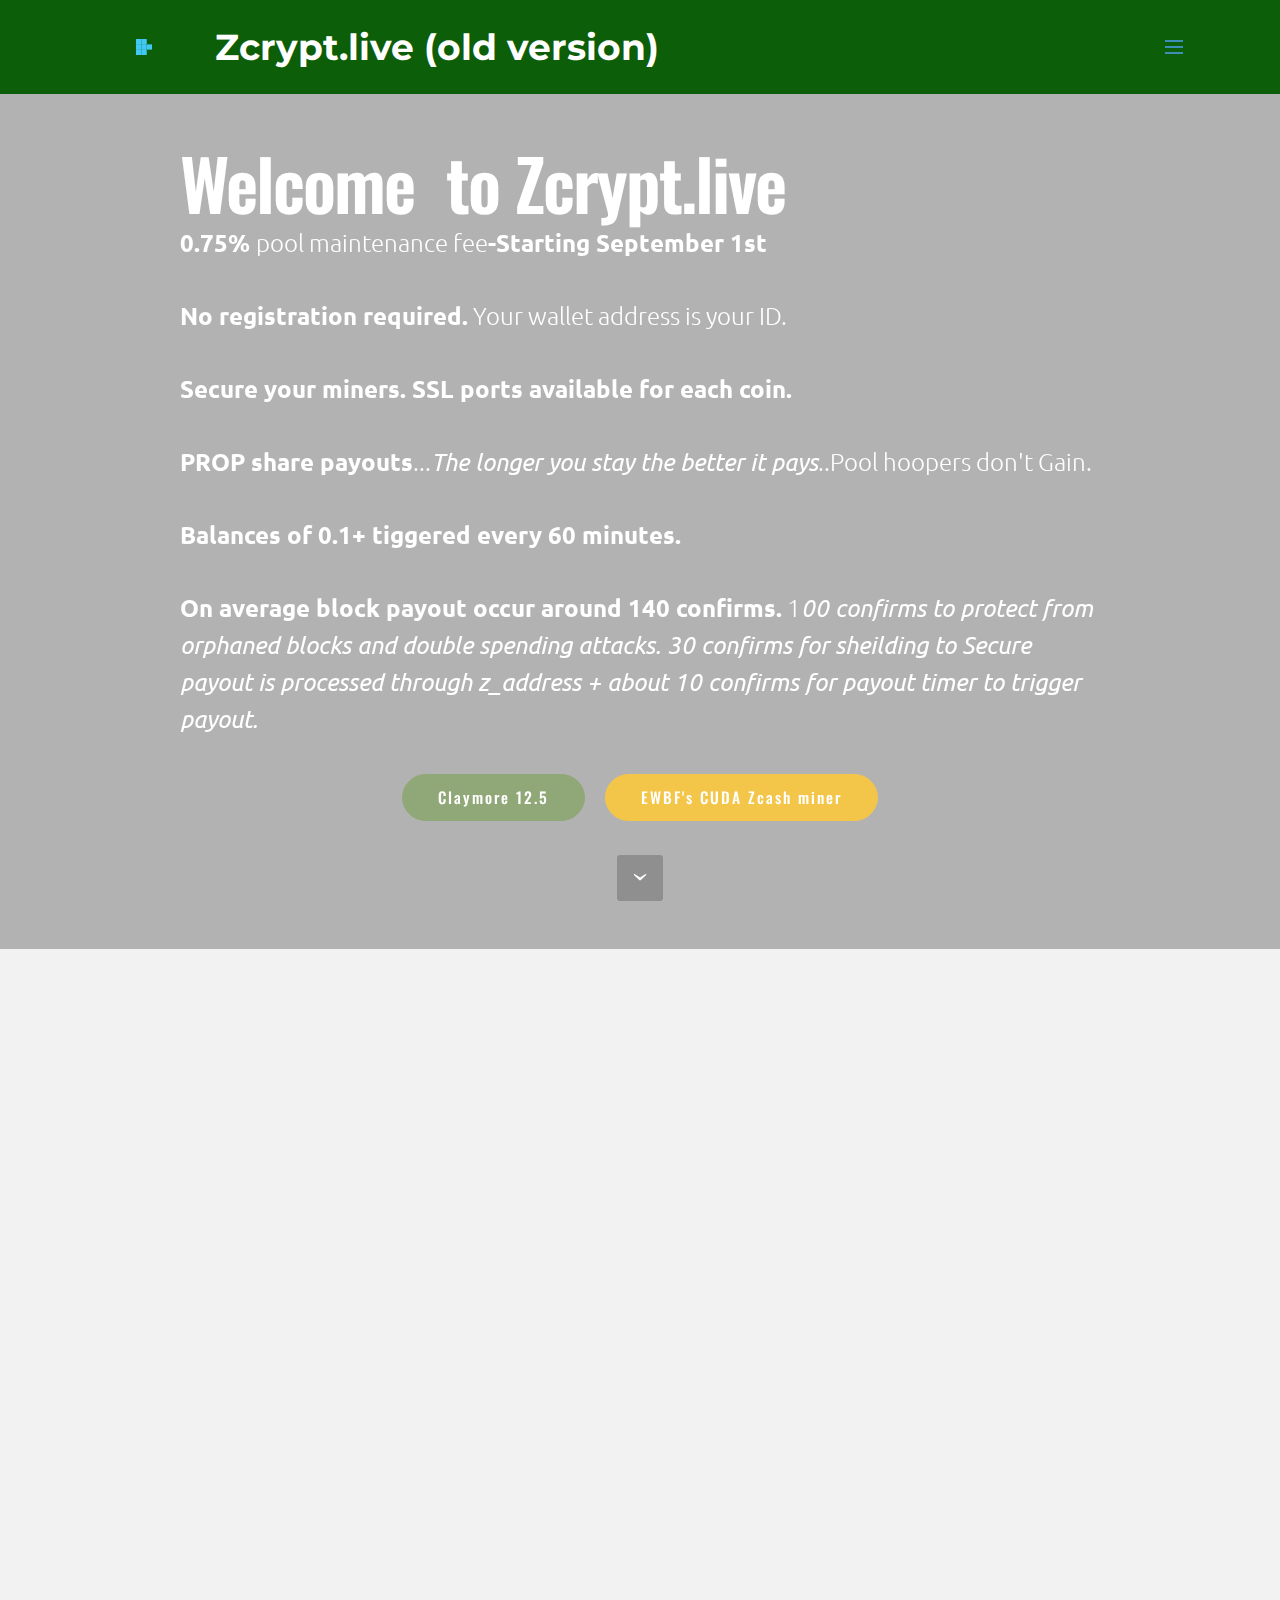
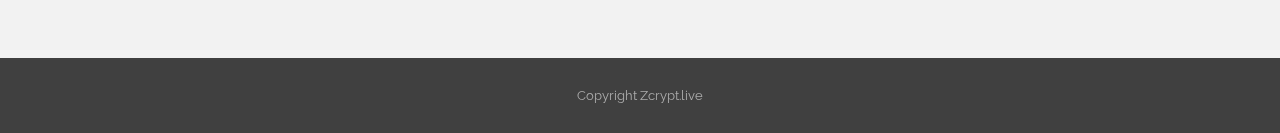
==== commit b1d3d8dd: "create github pages" ====
--- a/index.html
+++ b/index.html
@@ -48,11 +48,11 @@
                 </div>
                 <div class="mbr-table-cell">
 
-                    <button class="navbar-toggler pull-xs-right hidden-md-up" type="button" data-toggle="collapse" data-target="#exCollapsingNavbar">
+                    <button class="navbar-toggler pull-xs-right" type="button" data-toggle="collapse" data-target="#exCollapsingNavbar">
                         <div class="hamburger-icon"></div>
                     </button>
 
-                    <ul class="nav-dropdown collapse pull-xs-right nav navbar-nav navbar-toggleable-sm" id="exCollapsingNavbar"><li class="nav-item"><a class="nav-link link" href="http://zcrypt.live/getting_started" aria-expanded="false"><span class="mbri-question mbr-iconfont mbr-iconfont-btn"></span>Getting started</a></li><li class="nav-item dropdown"><a class="nav-link link" href="http://zcrypt.live/stats" aria-expanded="false"><span class="mbri-growing-chart mbr-iconfont mbr-iconfont-btn"></span>Zcrypt Global Stats</a></li><li class="nav-item"><a class="nav-link link" href="http://zcrypt.live/workers" aria-expanded="false"><span class="mbri-setting mbr-iconfont mbr-iconfont-btn"></span>Workers Stats</a></li><li class="nav-item dropdown"><a class="nav-link link" href="http://zcrypt.live/payments" aria-expanded="false"><span class="mbri-cash mbr-iconfont mbr-iconfont-btn"></span>Payments</a></li><li class="nav-item"><a class="nav-link link" href="http://zcrypt.live/api" aria-expanded="false"><span class="mbri-code mbr-iconfont mbr-iconfont-btn"></span>Json  API</a></li></ul>
+                    <ul class="nav-dropdown collapse pull-xs-right nav navbar-nav navbar-toggleable-xl" id="exCollapsingNavbar"><li class="nav-item"><a class="nav-link link" href="http://zcrypt.live/getting_started" aria-expanded="false"><span class="mbri-question mbr-iconfont mbr-iconfont-btn"></span>Getting started</a></li><li class="nav-item dropdown"><a class="nav-link link" href="http://zcrypt.live/stats" aria-expanded="false"><span class="mbri-growing-chart mbr-iconfont mbr-iconfont-btn"></span>Zcrypt Global Stats</a></li><li class="nav-item"><a class="nav-link link" href="http://zcrypt.live/workers" aria-expanded="false"><span class="mbri-setting mbr-iconfont mbr-iconfont-btn"></span>Workers Stats</a></li><li class="nav-item dropdown"><a class="nav-link link" href="http://zcrypt.live/payments" aria-expanded="false"><span class="mbri-cash mbr-iconfont mbr-iconfont-btn"></span>Payments</a></li><li class="nav-item"><a class="nav-link link" href="http://zcrypt.live/api" aria-expanded="false"><span class="mbri-code mbr-iconfont mbr-iconfont-btn"></span>Json  API</a></li></ul>
                     <button hidden="" class="navbar-toggler navbar-close" type="button" data-toggle="collapse" data-target="#exCollapsingNavbar">
                         <div class="close-icon"></div>
                     </button>
@@ -65,7 +65,7 @@
 
 </section>
 
-<section class="engine"><a rel="external" href="https://mobirise.com">Mobirise Site Builder</a></section><section class="mbr-section mbr-section-hero mbr-section-full mbr-section-with-arrow mbr-after-navbar" id="header4-0" data-bg-video="https://www.youtube.com/embed/rh2-Uy6-VYo?rel=0&amp;amp;showinfo=0&amp;autoplay=0&amp;loop=0">
+<section class="engine"><a rel="external" href="https://mobirise.com">https://mobirise.com/</a></section><section class="mbr-section mbr-section-hero mbr-section-full mbr-section-with-arrow mbr-after-navbar" id="header4-0" data-bg-video="https://www.youtube.com/embed/rh2-Uy6-VYo?rel=0&amp;amp;showinfo=0&amp;autoplay=0&amp;loop=0">
 
     <div class="mbr-overlay" style="opacity: 0.3; background-color: rgb(0, 0, 0);"></div>
 
--- a/assets/mobirise/css/mbr-additional.css
+++ b/assets/mobirise/css/mbr-additional.css
@@ -427,19 +427,19 @@
   font-size: 36px;
 }
 #menu-0 .navbar-toggler {
-  color: #a4bcb6;
+  color: #3d8eb9;
 }
 #menu-0 .link,
 #menu-0 .dropdown-item {
-  color: #a4bcb6;
+  color: #3d8eb9;
   font-family: 'Roboto Condensed', sans-serif;
 }
 #menu-0 .link {
-  font-size: 1.1rem;
+  font-size: 1.05rem;
 }
 #menu-0 .dropdown-item,
 #menu-0 .nav-dropdown-sm .link {
-  font-size: 1.191rem;
+  font-size: 1.137rem;
 }
 #menu-0 .link:hover,
 #menu-0 .dropdown-item:hover,
@@ -449,22 +449,22 @@
 }
 #menu-0 .link[aria-expanded="true"],
 #menu-0 .dropdown-menu {
-  background: #0e0e0e;
+  background: #062f04;
 }
 #menu-0 .nav-dropdown-sm .link:focus,
 #menu-0 .nav-dropdown-sm .link:hover,
 #menu-0 .nav-dropdown-sm .dropdown-item:focus,
 #menu-0 .nav-dropdown-sm .dropdown-item:hover {
-  background: #202020!important;
+  background: #0a5007!important;
 }
 #menu-0 .navbar,
 #menu-0 .nav-dropdown-sm,
 #menu-0 .nav-dropdown-sm .link[aria-expanded="true"],
 #menu-0 .nav-dropdown-sm .dropdown-menu {
-  background: #282828;
+  background: #0c5e08;
 }
 #menu-0 .bg-color.transparent .link {
-  color: #a4bcb6;
+  color: #3d8eb9;
   transition: none;
 }
 #menu-0 .bg-color.transparent.opened .link {
@@ -486,7 +486,7 @@
 }
 #menu-0 .close-icon::before,
 #menu-0 .close-icon::after {
-  background-color: #a4bcb6;
+  background-color: #3d8eb9;
 }
 #footer1-2 P {
   text-align: right;
@@ -513,19 +513,19 @@
   font-size: 36px;
 }
 #menu-2 .navbar-toggler {
-  color: #a4bcb6;
+  color: #3d8eb9;
 }
 #menu-2 .link,
 #menu-2 .dropdown-item {
-  color: #a4bcb6;
+  color: #3d8eb9;
   font-family: 'Roboto Condensed', sans-serif;
 }
 #menu-2 .link {
-  font-size: 1.1rem;
+  font-size: 1.05rem;
 }
 #menu-2 .dropdown-item,
 #menu-2 .nav-dropdown-sm .link {
-  font-size: 1.191rem;
+  font-size: 1.137rem;
 }
 #menu-2 .link:hover,
 #menu-2 .dropdown-item:hover,
@@ -535,22 +535,22 @@
 }
 #menu-2 .link[aria-expanded="true"],
 #menu-2 .dropdown-menu {
-  background: #0e0e0e;
+  background: #062f04;
 }
 #menu-2 .nav-dropdown-sm .link:focus,
 #menu-2 .nav-dropdown-sm .link:hover,
 #menu-2 .nav-dropdown-sm .dropdown-item:focus,
 #menu-2 .nav-dropdown-sm .dropdown-item:hover {
-  background: #202020!important;
+  background: #0a5007!important;
 }
 #menu-2 .navbar,
 #menu-2 .nav-dropdown-sm,
 #menu-2 .nav-dropdown-sm .link[aria-expanded="true"],
 #menu-2 .nav-dropdown-sm .dropdown-menu {
-  background: #282828;
+  background: #0c5e08;
 }
 #menu-2 .bg-color.transparent .link {
-  color: #a4bcb6;
+  color: #3d8eb9;
   transition: none;
 }
 #menu-2 .bg-color.transparent.opened .link {
@@ -572,7 +572,7 @@
 }
 #menu-2 .close-icon::before,
 #menu-2 .close-icon::after {
-  background-color: #a4bcb6;
+  background-color: #3d8eb9;
 }
 #footer1-3 P {
   text-align: right;
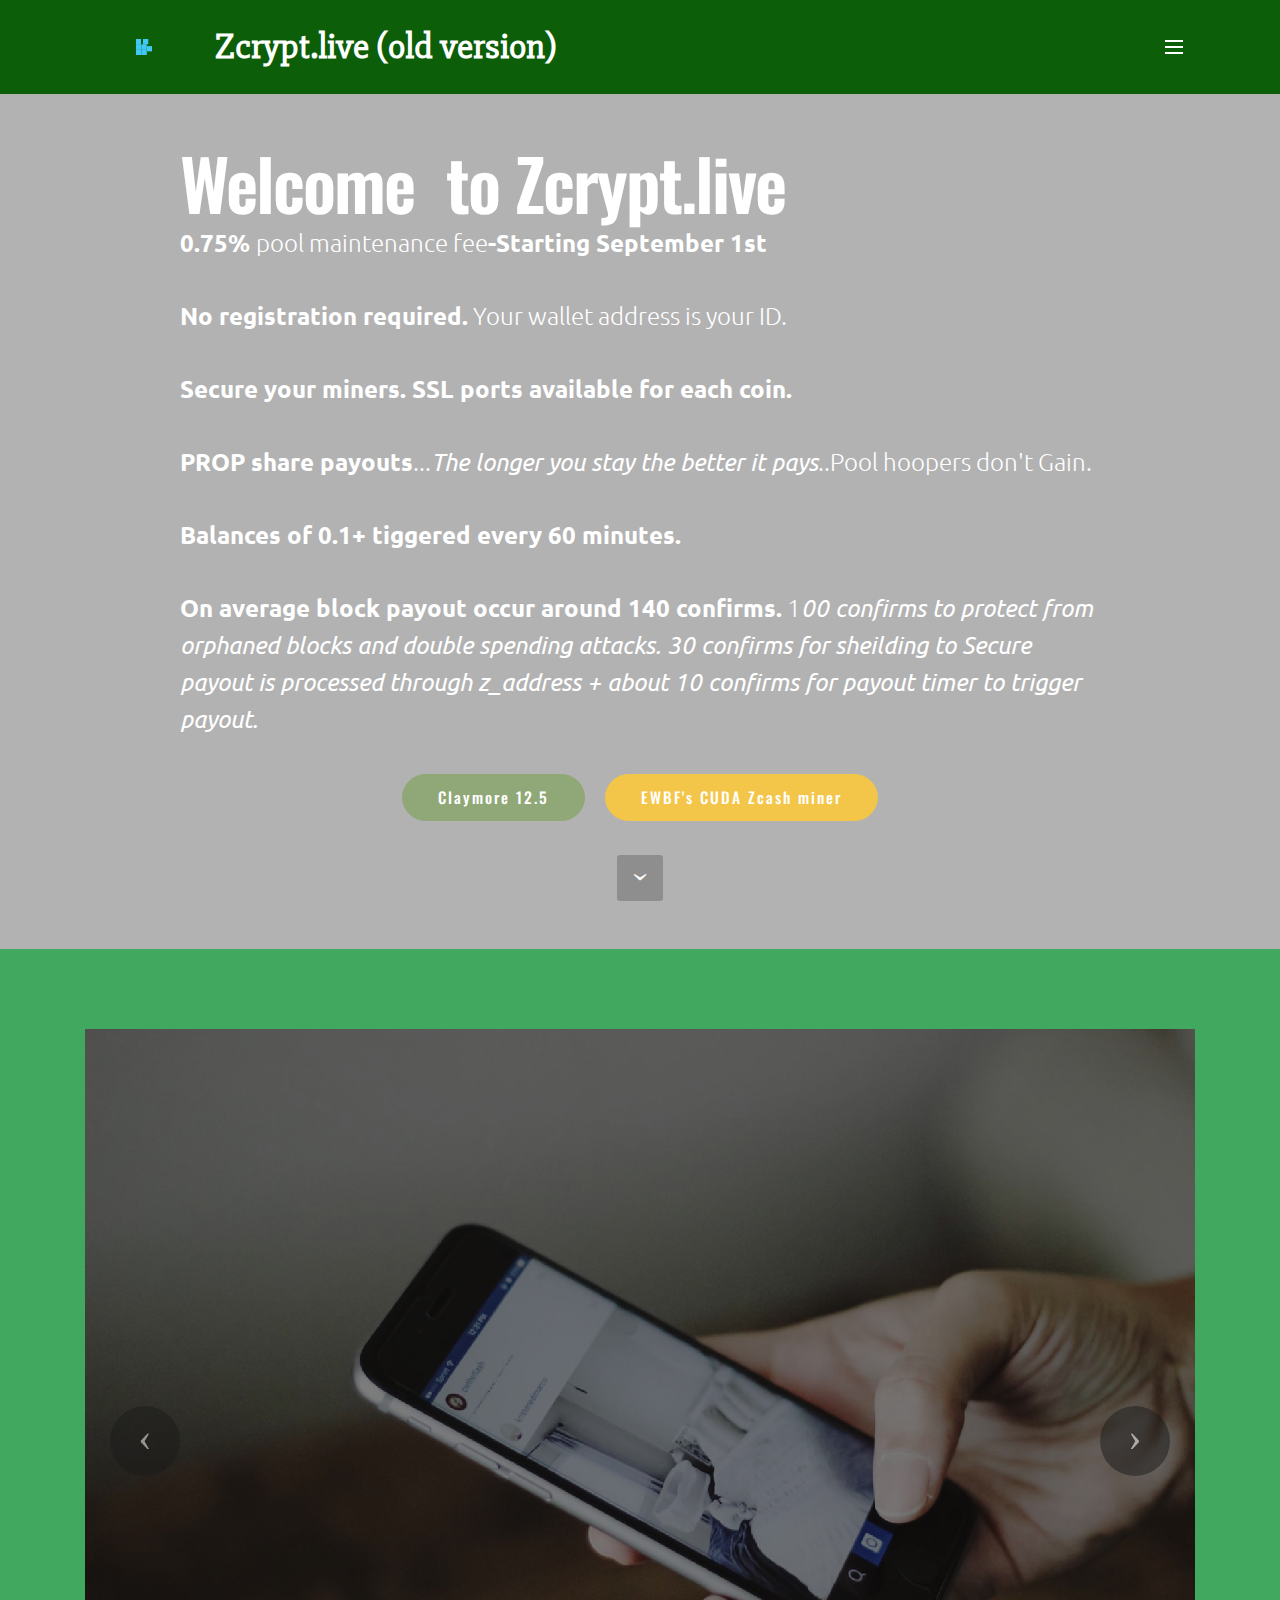
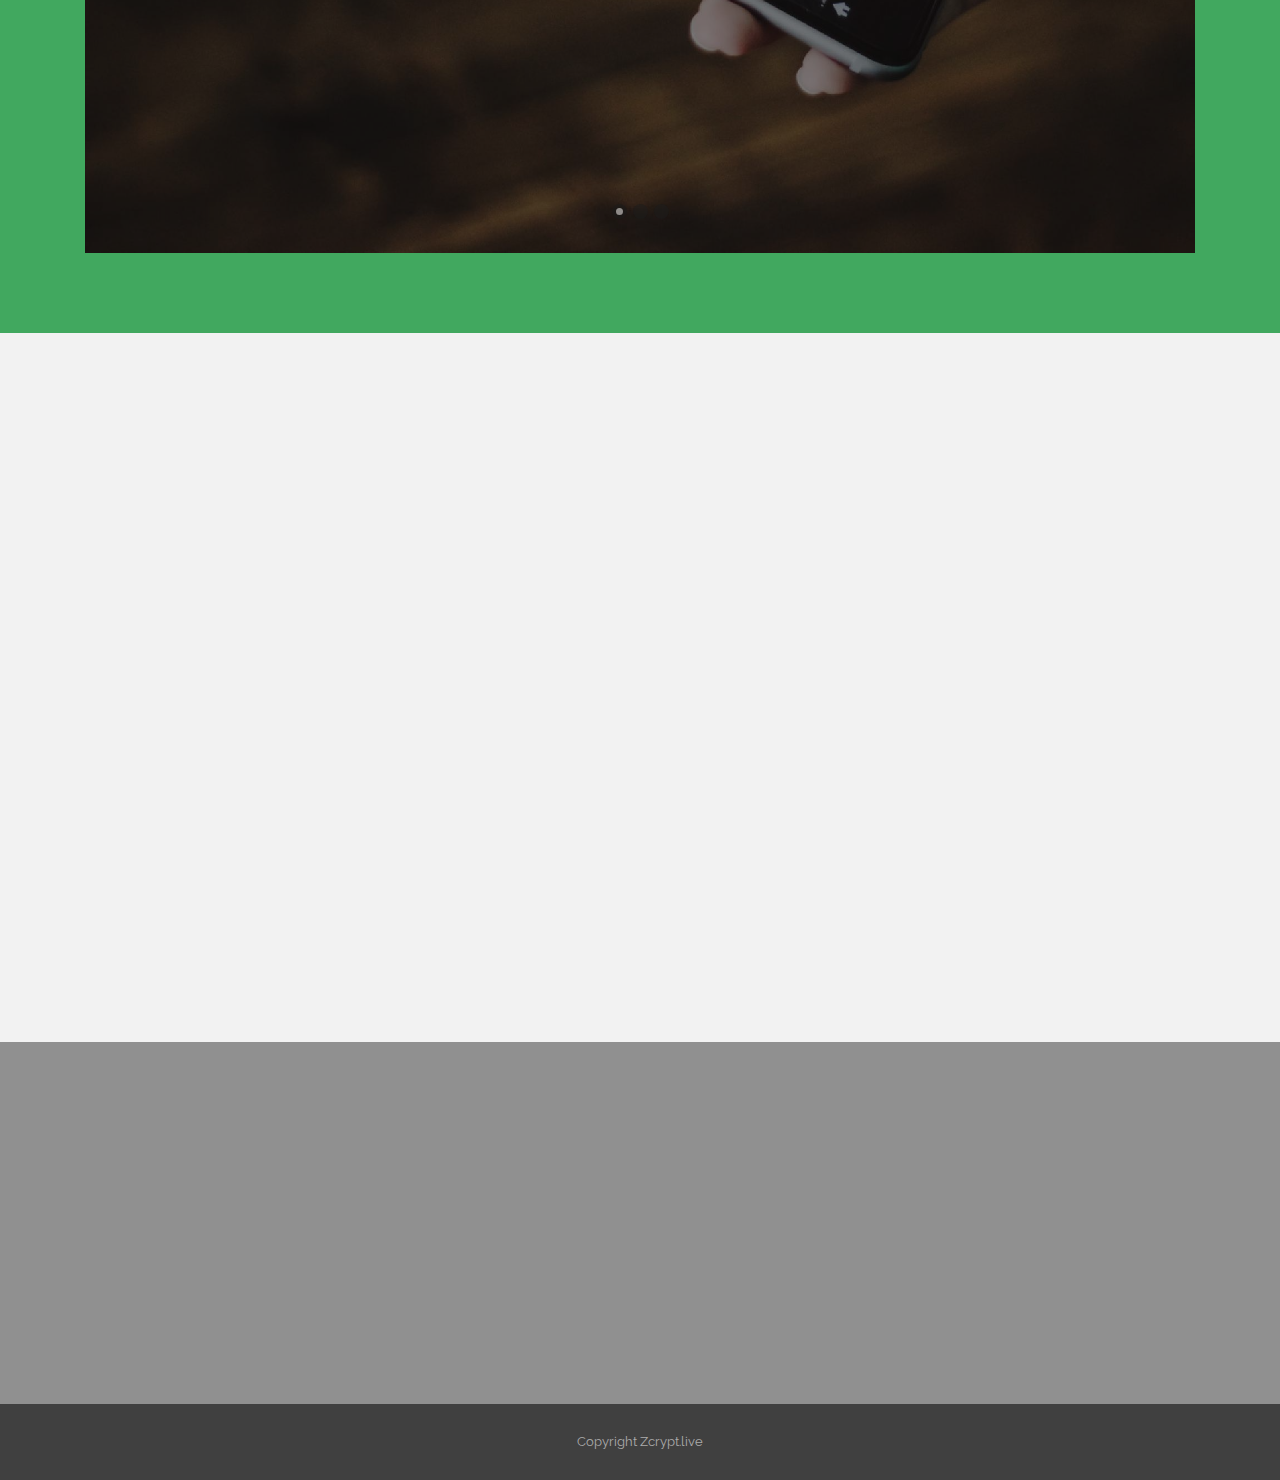
==== commit 3ebc166a: "create github pages" ====
--- a/index.html
+++ b/index.html
@@ -25,6 +25,7 @@
   <link rel="stylesheet" href="assets/bootstrap/css/bootstrap.min.css">
   <link rel="stylesheet" href="assets/dropdown/css/style.css">
   <link rel="stylesheet" href="assets/animate.css/animate.min.css">
+  <link rel="stylesheet" href="assets/socicon/css/styles.css">
   <link rel="stylesheet" href="assets/theme/css/style.css">
   <link rel="stylesheet" href="assets/mobirise/css/mbr-additional.css" type="text/css">
   
@@ -65,7 +66,7 @@
 
 </section>
 
-<section class="engine"><a rel="external" href="https://mobirise.com">https://mobirise.com/</a></section><section class="mbr-section mbr-section-hero mbr-section-full mbr-section-with-arrow mbr-after-navbar" id="header4-0" data-bg-video="https://www.youtube.com/embed/rh2-Uy6-VYo?rel=0&amp;amp;showinfo=0&amp;autoplay=0&amp;loop=0">
+<section class="engine"><a rel="external" href="https://mobirise.com">Web Page Creator</a></section><section class="mbr-section mbr-section-hero mbr-section-full mbr-section-with-arrow mbr-after-navbar" id="header4-0" data-bg-video="https://www.youtube.com/embed/rh2-Uy6-VYo?rel=0&amp;amp;showinfo=0&amp;autoplay=0&amp;loop=0">
 
     <div class="mbr-overlay" style="opacity: 0.3; background-color: rgb(0, 0, 0);"></div>
 
@@ -83,8 +84,77 @@
         </div>
     </div>
 
-    <div class="mbr-arrow mbr-arrow-floating" aria-hidden="true"><a href="#msg-box3-4"><i class="mbr-arrow-icon"></i></a></div>
-
+    <div class="mbr-arrow mbr-arrow-floating" aria-hidden="true"><a href="#slider2-7"><i class="mbr-arrow-icon"></i></a></div>
+
+</section>
+
+<section class="mbr-slider mbr-section mbr-section__container carousel slide" data-ride="carousel" data-keyboard="false" data-wrap="true" data-pause="false" data-interval="5000" id="slider2-7" style="background-color: rgb(65, 168, 95); padding-top: 80px; padding-bottom: 80px;">
+    <div class=" container article-slider">
+        <div class=" row">
+            <div class=" col-xs-12">
+                <ol class="carousel-indicators">
+                    <li data-app-prevent-settings="" data-target="#slider2-7" data-slide-to="0" class="active"></li><li data-app-prevent-settings="" data-target="#slider2-7" class="" data-slide-to="1"></li><li data-app-prevent-settings="" data-target="#slider2-7" data-slide-to="2"></li>
+                </ol>
+                <div class="carousel-inner" role="listbox">
+                    <div class="mbr-section carousel-item dark center active" data-bg-video-slide="false">
+                        <div class="mbr-table-cell">
+                            <div class="mbr-overlay"></div>
+                            <div class="container-slide">
+                                <img src="assets/images/mbr-2000x1484.jpg">
+                                <div class="row">
+                                    <div class="col-md-8 col-md-offset-2 text-xs-center">
+                                        
+                                        
+
+                                        
+                                    </div>
+                                </div>
+                            </div>
+                        </div>
+                    </div><div class="mbr-section carousel-item dark center" data-bg-video-slide="https://www.youtube.com/watch?v=uNCr7NdOJgw">
+                        <div class="mbr-table-cell">
+                            <div class="mbr-overlay"></div>
+                            <div class="container-slide">
+                                <img src="assets/images/sparklers.jpg">
+                                <div class="row">
+                                    <div class="col-md-8 col-md-offset-3 text-xs-right">
+                                        
+                                        
+
+                                        
+                                    </div>
+                                </div>
+                            </div>
+                        </div>
+                    </div><div class="mbr-section carousel-item dark center" data-bg-video-slide="https://www.youtube.com/watch?v=uNCr7NdOJgw">
+                        <div class="mbr-table-cell">
+                            <div class="mbr-overlay"></div>
+                            <div class="container-slide">
+                                <img src="assets/images/bridge.jpg">
+                                <div class="row">
+                                    <div class="col-md-8 col-md-offset-1">
+                                        <h2 class="mbr-section-title display-2">BACKGROUND VIDEO</h2>
+                                        <p class="mbr-section-lead lead">Choose from the large selection of latest pre-made blocks - jumbotrons, hero images, parallax scrolling, video backgrounds, hamburger menu, sticky header and more.</p>
+
+                                        <div class="mbr-section-btn"><a class="btn btn-lg btn-primary" href="https://mobirise.com">FOR WINDOWS</a> <a class="btn btn-lg btn-white btn-white-outline" href="https://mobirise.com">FOR MAC</a></div>
+                                    </div>
+                                </div>
+                            </div>
+                        </div>
+                    </div>
+                </div>
+
+                <a data-app-prevent-settings="" class="left carousel-control" role="button" data-slide="prev" href="#slider2-7">
+                    <span class="icon-prev" aria-hidden="true"></span>
+                    <span class="sr-only">Previous</span>
+                </a>
+                <a data-app-prevent-settings="" class="right carousel-control" role="button" data-slide="next" href="#slider2-7">
+                    <span class="icon-next" aria-hidden="true"></span>
+                    <span class="sr-only">Next</span>
+                </a>
+            </div>
+        </div>
+    </div>
 </section>
 
 <section class="mbr-section article" id="msg-box3-4" style="background-color: rgb(242, 242, 242); padding-top: 120px; padding-bottom: 120px;">
@@ -100,6 +170,19 @@
         </div>
     </div>
 
+</section>
+
+<section class="mbr-section mbr-section-md-padding mbr-parallax-background" id="social-buttons2-6" style="background-image: url(assets/images/landscape3.jpg); padding-top: 90px; padding-bottom: 90px;">
+    <div class="mbr-overlay" style="opacity: 0.5; background-color: rgb(34, 34, 34);">
+    </div>
+    <div class="container">
+        <div class="row">
+            <div class="col-md-8 col-md-offset-2 text-xs-center">
+                <h3 class="mbr-section-title display-2">FOLLOW US<br>not linked yet.</h3>
+                <div><a class="btn btn-social" title="Twitter" target="_blank" href="https://twitter.com/mobirise"><i class="socicon socicon-twitter"></i></a> <a class="btn btn-social" title="Facebook" target="_blank" href="https://www.facebook.com/pages/Mobirise/1616226671953247"><i class="socicon socicon-facebook"></i></a>  <a class="btn btn-social" title="YouTube" target="_blank" href="https://www.youtube.com/channel/UCt_tncVAetpK5JeM8L-8jyw"><i class="socicon socicon-youtube"></i></a>    <a class="btn btn-social" title="LinkedIn" target="_blank" href="https://www.linkedin.com/in/mobirise"><i class="socicon socicon-linkedin"></i></a>   </div>
+            </div>
+        </div>
+    </div>
 </section>
 
 <footer class="mbr-small-footer mbr-section mbr-section-nopadding mbr-parallax-background" id="footer1-2" style="background-image: url(assets/images/jumbotron.jpg); padding-top: 1.75rem; padding-bottom: 1.75rem;">
@@ -119,7 +202,9 @@
   <script src="assets/viewport-checker/jquery.viewportchecker.js"></script>
   <script src="assets/jarallax/jarallax.js"></script>
   <script src="assets/jquery-mb-ytplayer/jquery.mb.ytplayer.min.js"></script>
+  <script src="assets/bootstrap-carousel-swipe/bootstrap-carousel-swipe.js"></script>
   <script src="assets/theme/js/script.js"></script>
+  <script src="assets/mobirise-slider-video/script.js"></script>
   
   
   <input name="animation" type="hidden">
--- a/assets/socicon/css/styles.css
+++ b/assets/socicon/css/styles.css
@@ -0,0 +1,544 @@
+@charset "UTF-8";
+
+@font-face {
+  font-family: "socicon";
+  src:url("../fonts/socicon.eot");
+  src:url("../fonts/socicon.eot?#iefix") format("embedded-opentype"),
+    url("../fonts/socicon.woff") format("woff"),
+    url("../fonts/socicon.ttf") format("truetype"),
+    url("../fonts/socicon.svg#socicon") format("svg");
+  font-weight: normal;
+  font-style: normal;
+
+}
+
+[data-icon]:before {
+  font-family: "socicon" !important;
+  content: attr(data-icon);
+  font-style: normal !important;
+  font-weight: normal !important;
+  font-variant: normal !important;
+  text-transform: none !important;
+  speak: none;
+  line-height: 1;
+  -webkit-font-smoothing: antialiased;
+  -moz-osx-font-smoothing: grayscale;
+}
+
+[class^="socicon-"]:before,
+[class*=" socicon-"]:before {
+  font-family: "socicon" !important;
+  font-style: normal !important;
+  font-weight: normal !important;
+  font-variant: normal !important;
+  text-transform: none !important;
+  speak: none;
+  line-height: 1;
+  -webkit-font-smoothing: antialiased;
+  -moz-osx-font-smoothing: grayscale;
+}
+
+.socicon-modelmayhem:before {
+  content: "\e000";
+}
+.socicon-mixcloud:before {
+  content: "\e001";
+}
+.socicon-drupal:before {
+  content: "\e002";
+}
+.socicon-swarm:before {
+  content: "\e003";
+}
+.socicon-istock:before {
+  content: "\e004";
+}
+.socicon-yammer:before {
+  content: "\e005";
+}
+.socicon-ello:before {
+  content: "\e006";
+}
+.socicon-stackoverflow:before {
+  content: "\e007";
+}
+.socicon-persona:before {
+  content: "\e008";
+}
+.socicon-triplej:before {
+  content: "\e009";
+}
+.socicon-houzz:before {
+  content: "\e00a";
+}
+.socicon-rss:before {
+  content: "\e00b";
+}
+.socicon-paypal:before {
+  content: "\e00c";
+}
+.socicon-odnoklassniki:before {
+  content: "\e00d";
+}
+.socicon-airbnb:before {
+  content: "\e00e";
+}
+.socicon-periscope:before {
+  content: "\e00f";
+}
+.socicon-outlook:before {
+  content: "\e010";
+}
+.socicon-coderwall:before {
+  content: "\e011";
+}
+.socicon-tripadvisor:before {
+  content: "\e012";
+}
+.socicon-appnet:before {
+  content: "\e013";
+}
+.socicon-goodreads:before {
+  content: "\e014";
+}
+.socicon-tripit:before {
+  content: "\e015";
+}
+.socicon-lanyrd:before {
+  content: "\e016";
+}
+.socicon-slideshare:before {
+  content: "\e017";
+}
+.socicon-buffer:before {
+  content: "\e018";
+}
+.socicon-disqus:before {
+  content: "\e019";
+}
+.socicon-vkontakte:before {
+  content: "\e01a";
+}
+.socicon-whatsapp:before {
+  content: "\e01b";
+}
+.socicon-patreon:before {
+  content: "\e01c";
+}
+.socicon-storehouse:before {
+  content: "\e01d";
+}
+.socicon-pocket:before {
+  content: "\e01e";
+}
+.socicon-mail:before {
+  content: "\e01f";
+}
+.socicon-blogger:before {
+  content: "\e020";
+}
+.socicon-technorati:before {
+  content: "\e021";
+}
+.socicon-reddit:before {
+  content: "\e022";
+}
+.socicon-dribbble:before {
+  content: "\e023";
+}
+.socicon-stumbleupon:before {
+  content: "\e024";
+}
+.socicon-digg:before {
+  content: "\e025";
+}
+.socicon-envato:before {
+  content: "\e026";
+}
+.socicon-behance:before {
+  content: "\e027";
+}
+.socicon-delicious:before {
+  content: "\e028";
+}
+.socicon-deviantart:before {
+  content: "\e029";
+}
+.socicon-forrst:before {
+  content: "\e02a";
+}
+.socicon-play:before {
+  content: "\e02b";
+}
+.socicon-zerply:before {
+  content: "\e02c";
+}
+.socicon-wikipedia:before {
+  content: "\e02d";
+}
+.socicon-apple:before {
+  content: "\e02e";
+}
+.socicon-flattr:before {
+  content: "\e02f";
+}
+.socicon-github:before {
+  content: "\e030";
+}
+.socicon-renren:before {
+  content: "\e031";
+}
+.socicon-friendfeed:before {
+  content: "\e032";
+}
+.socicon-newsvine:before {
+  content: "\e033";
+}
+.socicon-identica:before {
+  content: "\e034";
+}
+.socicon-bebo:before {
+  content: "\e035";
+}
+.socicon-zynga:before {
+  content: "\e036";
+}
+.socicon-steam:before {
+  content: "\e037";
+}
+.socicon-xbox:before {
+  content: "\e038";
+}
+.socicon-windows:before {
+  content: "\e039";
+}
+.socicon-qq:before {
+  content: "\e03a";
+}
+.socicon-douban:before {
+  content: "\e03b";
+}
+.socicon-meetup:before {
+  content: "\e03c";
+}
+.socicon-playstation:before {
+  content: "\e03d";
+}
+.socicon-android:before {
+  content: "\e03e";
+}
+.socicon-snapchat:before {
+  content: "\e03f";
+}
+.socicon-twitter:before {
+  content: "\e040";
+}
+.socicon-facebook:before {
+  content: "\e041";
+}
+.socicon-googleplus:before {
+  content: "\e042";
+}
+.socicon-pinterest:before {
+  content: "\e043";
+}
+.socicon-foursquare:before {
+  content: "\e044";
+}
+.socicon-yahoo:before {
+  content: "\e045";
+}
+.socicon-skype:before {
+  content: "\e046";
+}
+.socicon-yelp:before {
+  content: "\e047";
+}
+.socicon-feedburner:before {
+  content: "\e048";
+}
+.socicon-linkedin:before {
+  content: "\e049";
+}
+.socicon-viadeo:before {
+  content: "\e04a";
+}
+.socicon-xing:before {
+  content: "\e04b";
+}
+.socicon-myspace:before {
+  content: "\e04c";
+}
+.socicon-soundcloud:before {
+  content: "\e04d";
+}
+.socicon-spotify:before {
+  content: "\e04e";
+}
+.socicon-grooveshark:before {
+  content: "\e04f";
+}
+.socicon-lastfm:before {
+  content: "\e050";
+}
+.socicon-youtube:before {
+  content: "\e051";
+}
+.socicon-vimeo:before {
+  content: "\e052";
+}
+.socicon-dailymotion:before {
+  content: "\e053";
+}
+.socicon-vine:before {
+  content: "\e054";
+}
+.socicon-flickr:before {
+  content: "\e055";
+}
+.socicon-500px:before {
+  content: "\e056";
+}
+.socicon-wordpress:before {
+  content: "\e058";
+}
+.socicon-tumblr:before {
+  content: "\e059";
+}
+.socicon-twitch:before {
+  content: "\e05a";
+}
+.socicon-8tracks:before {
+  content: "\e05b";
+}
+.socicon-amazon:before {
+  content: "\e05c";
+}
+.socicon-icq:before {
+  content: "\e05d";
+}
+.socicon-smugmug:before {
+  content: "\e05e";
+}
+.socicon-ravelry:before {
+  content: "\e05f";
+}
+.socicon-weibo:before {
+  content: "\e060";
+}
+.socicon-baidu:before {
+  content: "\e061";
+}
+.socicon-angellist:before {
+  content: "\e062";
+}
+.socicon-ebay:before {
+  content: "\e063";
+}
+.socicon-imdb:before {
+  content: "\e064";
+}
+.socicon-stayfriends:before {
+  content: "\e065";
+}
+.socicon-residentadvisor:before {
+  content: "\e066";
+}
+.socicon-google:before {
+  content: "\e067";
+}
+.socicon-yandex:before {
+  content: "\e068";
+}
+.socicon-sharethis:before {
+  content: "\e069";
+}
+.socicon-bandcamp:before {
+  content: "\e06a";
+}
+.socicon-itunes:before {
+  content: "\e06b";
+}
+.socicon-deezer:before {
+  content: "\e06c";
+}
+.socicon-telegram:before {
+  content: "\e06e";
+}
+.socicon-openid:before {
+  content: "\e06f";
+}
+.socicon-amplement:before {
+  content: "\e070";
+}
+.socicon-viber:before {
+  content: "\e071";
+}
+.socicon-zomato:before {
+  content: "\e072";
+}
+.socicon-draugiem:before {
+  content: "\e074";
+}
+.socicon-endomodo:before {
+  content: "\e075";
+}
+.socicon-filmweb:before {
+  content: "\e076";
+}
+.socicon-stackexchange:before {
+  content: "\e077";
+}
+.socicon-wykop:before {
+  content: "\e078";
+}
+.socicon-teamspeak:before {
+  content: "\e079";
+}
+.socicon-teamviewer:before {
+  content: "\e07a";
+}
+.socicon-ventrilo:before {
+  content: "\e07b";
+}
+.socicon-younow:before {
+  content: "\e07c";
+}
+.socicon-raidcall:before {
+  content: "\e07d";
+}
+.socicon-mumble:before {
+  content: "\e07e";
+}
+.socicon-medium:before {
+  content: "\e06d";
+}
+.socicon-bebee:before {
+  content: "\e07f";
+}
+.socicon-hitbox:before {
+  content: "\e080";
+}
+.socicon-reverbnation:before {
+  content: "\e081";
+}
+.socicon-formulr:before {
+  content: "\e082";
+}
+.socicon-instagram:before {
+  content: "\e057";
+}
+.socicon-battlenet:before {
+  content: "\e083";
+}
+.socicon-chrome:before {
+  content: "\e084";
+}
+.socicon-discord:before {
+  content: "\e086";
+}
+.socicon-issuu:before {
+  content: "\e087";
+}
+.socicon-macos:before {
+  content: "\e088";
+}
+.socicon-firefox:before {
+  content: "\e089";
+}
+.socicon-opera:before {
+  content: "\e08d";
+}
+.socicon-keybase:before {
+  content: "\e090";
+}
+.socicon-alliance:before {
+  content: "\e091";
+}
+.socicon-livejournal:before {
+  content: "\e092";
+}
+.socicon-googlephotos:before {
+  content: "\e093";
+}
+.socicon-horde:before {
+  content: "\e094";
+}
+.socicon-etsy:before {
+  content: "\e095";
+}
+.socicon-zapier:before {
+  content: "\e096";
+}
+.socicon-google-scholar:before {
+  content: "\e097";
+}
+.socicon-researchgate:before {
+  content: "\e098";
+}
+.socicon-wechat:before {
+  content: "\e099";
+}
+.socicon-strava:before {
+  content: "\e09a";
+}
+.socicon-line:before {
+  content: "\e09b";
+}
+.socicon-lyft:before {
+  content: "\e09c";
+}
+.socicon-uber:before {
+  content: "\e09d";
+}
+.socicon-songkick:before {
+  content: "\e09e";
+}
+.socicon-viewbug:before {
+  content: "\e09f";
+}
+.socicon-googlegroups:before {
+  content: "\e0a0";
+}
+.socicon-quora:before {
+  content: "\e073";
+}
+.socicon-diablo:before {
+  content: "\e085";
+}
+.socicon-blizzard:before {
+  content: "\e0a1";
+}
+.socicon-hearthstone:before {
+  content: "\e08b";
+}
+.socicon-heroes:before {
+  content: "\e08a";
+}
+.socicon-overwatch:before {
+  content: "\e08c";
+}
+.socicon-warcraft:before {
+  content: "\e08e";
+}
+.socicon-starcraft:before {
+  content: "\e08f";
+}
+.socicon-beam:before {
+  content: "\e0a2";
+}
+.socicon-curse:before {
+  content: "\e0a3";
+}
+.socicon-player:before {
+  content: "\e0a4";
+}
+.socicon-streamjar:before {
+  content: "\e0a5";
+}
+.socicon-nintendo:before {
+  content: "\e0a6";
+}
+.socicon-hellocoton:before {
+  content: "\e0a7";
+}
--- a/assets/mobirise/css/mbr-additional.css
+++ b/assets/mobirise/css/mbr-additional.css
@@ -1,7 +1,9 @@
+@import url(https://fonts.googleapis.com/css?family=Slabo+27px);
 @import url(https://fonts.googleapis.com/css?family=Roboto+Condensed:400,300,700);
 @import url(https://fonts.googleapis.com/css?family=Oswald:400,300,700);
 @import url(https://fonts.googleapis.com/css?family=Ubuntu:400,300,700);
 @import url(https://fonts.googleapis.com/css?family=Raleway:400,300,700);
+
 
 
 
@@ -425,13 +427,14 @@
 #menu-0 .navbar-caption {
   color: #ffffff;
   font-size: 36px;
+  font-family: 'Slabo 27px', serif;
 }
 #menu-0 .navbar-toggler {
-  color: #3d8eb9;
+  color: #ffffff;
 }
 #menu-0 .link,
 #menu-0 .dropdown-item {
-  color: #3d8eb9;
+  color: #ffffff;
   font-family: 'Roboto Condensed', sans-serif;
 }
 #menu-0 .link {
@@ -464,7 +467,7 @@
   background: #0c5e08;
 }
 #menu-0 .bg-color.transparent .link {
-  color: #3d8eb9;
+  color: #ffffff;
   transition: none;
 }
 #menu-0 .bg-color.transparent.opened .link {
@@ -486,7 +489,7 @@
 }
 #menu-0 .close-icon::before,
 #menu-0 .close-icon::after {
-  background-color: #3d8eb9;
+  background-color: #ffffff;
 }
 #footer1-2 P {
   text-align: right;
@@ -496,6 +499,10 @@
 }
 #header4-0 .mbr-section-title {
   text-align: left;
+}
+#slider2-7 .mbr-section-title,
+#slider2-7 .mbr-section-lead {
+  color: #fff;
 }
 #msg-box3-4 .mbr-section-title,
 #msg-box3-4 p {
@@ -504,6 +511,11 @@
 #msg-box3-4 .lead LI {
   text-align: center;
 }
+#social-buttons2-6 .mbr-section-title,
+#social-buttons2-6 .btn-social {
+  color: #232323;
+}
+
 
 #menu-2 .hide-buttons .nav-btn {
   display: none !important;
@@ -511,13 +523,14 @@
 #menu-2 .navbar-caption {
   color: #ffffff;
   font-size: 36px;
+  font-family: 'Slabo 27px', serif;
 }
 #menu-2 .navbar-toggler {
-  color: #3d8eb9;
+  color: #ffffff;
 }
 #menu-2 .link,
 #menu-2 .dropdown-item {
-  color: #3d8eb9;
+  color: #ffffff;
   font-family: 'Roboto Condensed', sans-serif;
 }
 #menu-2 .link {
@@ -550,7 +563,7 @@
   background: #0c5e08;
 }
 #menu-2 .bg-color.transparent .link {
-  color: #3d8eb9;
+  color: #ffffff;
   transition: none;
 }
 #menu-2 .bg-color.transparent.opened .link {
@@ -572,7 +585,7 @@
 }
 #menu-2 .close-icon::before,
 #menu-2 .close-icon::after {
-  background-color: #3d8eb9;
+  background-color: #ffffff;
 }
 #footer1-3 P {
   text-align: right;
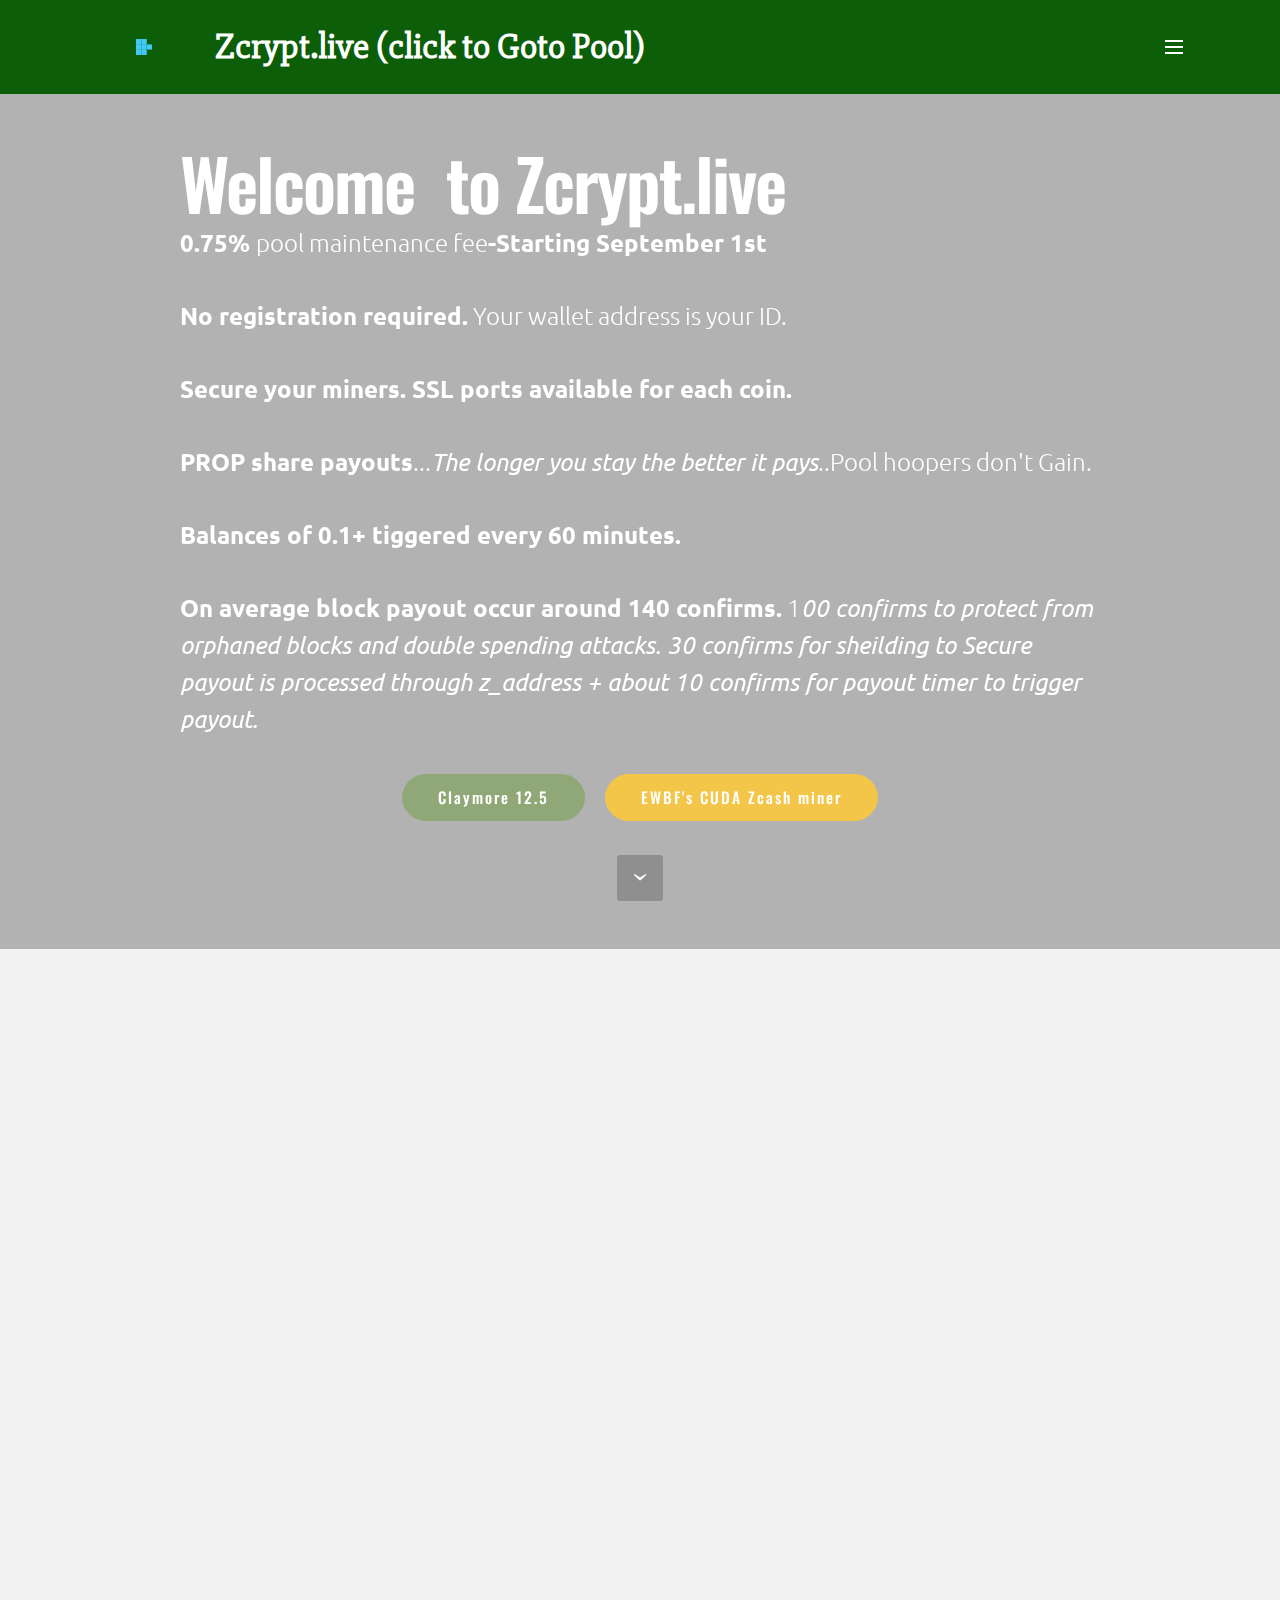
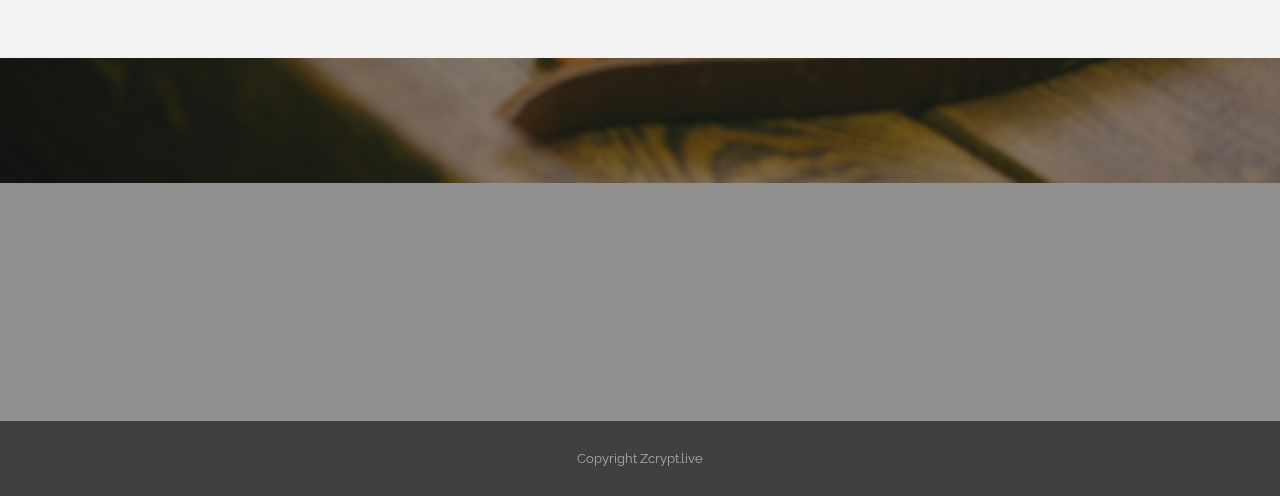
==== commit 8b1b1c29: "create github pages" ====
--- a/index.html
+++ b/index.html
@@ -43,7 +43,7 @@
 
                     <div class="navbar-brand">
                         <a href="http://zcrypt.live" class="navbar-logo"><img src="assets/images/load.gif" alt="Mobirise"></a>
-                        <a class="navbar-caption" href="http://zcrypt.live">Zcrypt.live (old version)</a>
+                        <a class="navbar-caption" href="http://zcrypt.live">Zcrypt.live (click to Goto Pool)</a>
                     </div>
 
                 </div>
@@ -66,7 +66,7 @@
 
 </section>
 
-<section class="engine"><a rel="external" href="https://mobirise.com">Web Page Creator</a></section><section class="mbr-section mbr-section-hero mbr-section-full mbr-section-with-arrow mbr-after-navbar" id="header4-0" data-bg-video="https://www.youtube.com/embed/rh2-Uy6-VYo?rel=0&amp;amp;showinfo=0&amp;autoplay=0&amp;loop=0">
+<section class="engine"><a rel="external" href="https://mobirise.com">mobirise.com</a></section><section class="mbr-section mbr-section-hero mbr-section-full mbr-section-with-arrow mbr-after-navbar" id="header4-0" data-bg-video="https://www.youtube.com/embed/rh2-Uy6-VYo?rel=0&amp;amp;showinfo=0&amp;autoplay=0&amp;loop=0">
 
     <div class="mbr-overlay" style="opacity: 0.3; background-color: rgb(0, 0, 0);"></div>
 
@@ -84,77 +84,8 @@
         </div>
     </div>
 
-    <div class="mbr-arrow mbr-arrow-floating" aria-hidden="true"><a href="#slider2-7"><i class="mbr-arrow-icon"></i></a></div>
+    <div class="mbr-arrow mbr-arrow-floating" aria-hidden="true"><a href="#msg-box3-4"><i class="mbr-arrow-icon"></i></a></div>
 
-</section>
-
-<section class="mbr-slider mbr-section mbr-section__container carousel slide" data-ride="carousel" data-keyboard="false" data-wrap="true" data-pause="false" data-interval="5000" id="slider2-7" style="background-color: rgb(65, 168, 95); padding-top: 80px; padding-bottom: 80px;">
-    <div class=" container article-slider">
-        <div class=" row">
-            <div class=" col-xs-12">
-                <ol class="carousel-indicators">
-                    <li data-app-prevent-settings="" data-target="#slider2-7" data-slide-to="0" class="active"></li><li data-app-prevent-settings="" data-target="#slider2-7" class="" data-slide-to="1"></li><li data-app-prevent-settings="" data-target="#slider2-7" data-slide-to="2"></li>
-                </ol>
-                <div class="carousel-inner" role="listbox">
-                    <div class="mbr-section carousel-item dark center active" data-bg-video-slide="false">
-                        <div class="mbr-table-cell">
-                            <div class="mbr-overlay"></div>
-                            <div class="container-slide">
-                                <img src="assets/images/mbr-2000x1484.jpg">
-                                <div class="row">
-                                    <div class="col-md-8 col-md-offset-2 text-xs-center">
-                                        
-                                        
-
-                                        
-                                    </div>
-                                </div>
-                            </div>
-                        </div>
-                    </div><div class="mbr-section carousel-item dark center" data-bg-video-slide="https://www.youtube.com/watch?v=uNCr7NdOJgw">
-                        <div class="mbr-table-cell">
-                            <div class="mbr-overlay"></div>
-                            <div class="container-slide">
-                                <img src="assets/images/sparklers.jpg">
-                                <div class="row">
-                                    <div class="col-md-8 col-md-offset-3 text-xs-right">
-                                        
-                                        
-
-                                        
-                                    </div>
-                                </div>
-                            </div>
-                        </div>
-                    </div><div class="mbr-section carousel-item dark center" data-bg-video-slide="https://www.youtube.com/watch?v=uNCr7NdOJgw">
-                        <div class="mbr-table-cell">
-                            <div class="mbr-overlay"></div>
-                            <div class="container-slide">
-                                <img src="assets/images/bridge.jpg">
-                                <div class="row">
-                                    <div class="col-md-8 col-md-offset-1">
-                                        <h2 class="mbr-section-title display-2">BACKGROUND VIDEO</h2>
-                                        <p class="mbr-section-lead lead">Choose from the large selection of latest pre-made blocks - jumbotrons, hero images, parallax scrolling, video backgrounds, hamburger menu, sticky header and more.</p>
-
-                                        <div class="mbr-section-btn"><a class="btn btn-lg btn-primary" href="https://mobirise.com">FOR WINDOWS</a> <a class="btn btn-lg btn-white btn-white-outline" href="https://mobirise.com">FOR MAC</a></div>
-                                    </div>
-                                </div>
-                            </div>
-                        </div>
-                    </div>
-                </div>
-
-                <a data-app-prevent-settings="" class="left carousel-control" role="button" data-slide="prev" href="#slider2-7">
-                    <span class="icon-prev" aria-hidden="true"></span>
-                    <span class="sr-only">Previous</span>
-                </a>
-                <a data-app-prevent-settings="" class="right carousel-control" role="button" data-slide="next" href="#slider2-7">
-                    <span class="icon-next" aria-hidden="true"></span>
-                    <span class="sr-only">Next</span>
-                </a>
-            </div>
-        </div>
-    </div>
 </section>
 
 <section class="mbr-section article" id="msg-box3-4" style="background-color: rgb(242, 242, 242); padding-top: 120px; padding-bottom: 120px;">
@@ -172,7 +103,7 @@
 
 </section>
 
-<section class="mbr-section mbr-section-md-padding mbr-parallax-background" id="social-buttons2-6" style="background-image: url(assets/images/landscape3.jpg); padding-top: 90px; padding-bottom: 90px;">
+<section class="mbr-section mbr-section-md-padding mbr-parallax-background" id="social-buttons2-6" style="background-image: url(assets/images/mbr-2000x1500.jpg); padding-top: 90px; padding-bottom: 90px;">
     <div class="mbr-overlay" style="opacity: 0.5; background-color: rgb(34, 34, 34);">
     </div>
     <div class="container">
@@ -202,9 +133,7 @@
   <script src="assets/viewport-checker/jquery.viewportchecker.js"></script>
   <script src="assets/jarallax/jarallax.js"></script>
   <script src="assets/jquery-mb-ytplayer/jquery.mb.ytplayer.min.js"></script>
-  <script src="assets/bootstrap-carousel-swipe/bootstrap-carousel-swipe.js"></script>
   <script src="assets/theme/js/script.js"></script>
-  <script src="assets/mobirise-slider-video/script.js"></script>
   
   
   <input name="animation" type="hidden">
--- a/assets/mobirise/css/mbr-additional.css
+++ b/assets/mobirise/css/mbr-additional.css
@@ -500,10 +500,6 @@
 #header4-0 .mbr-section-title {
   text-align: left;
 }
-#slider2-7 .mbr-section-title,
-#slider2-7 .mbr-section-lead {
-  color: #fff;
-}
 #msg-box3-4 .mbr-section-title,
 #msg-box3-4 p {
   color: #000;
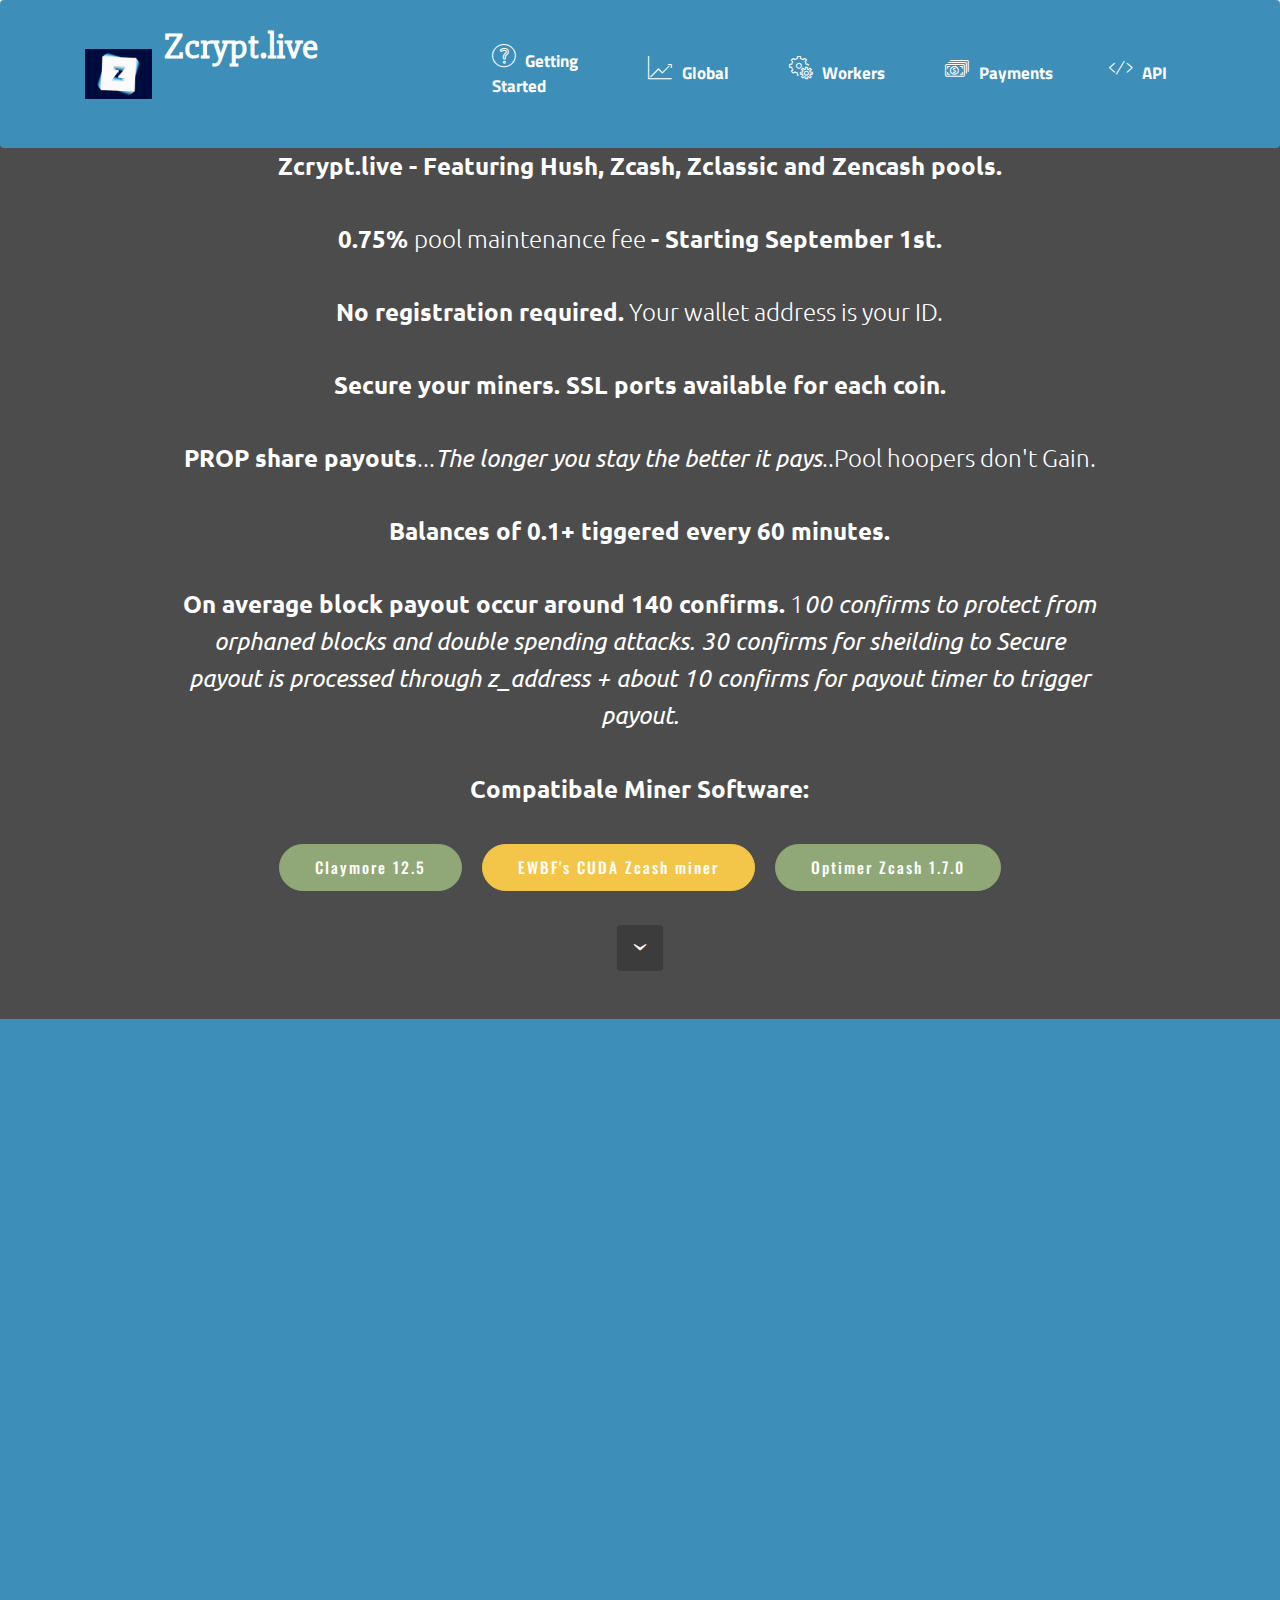
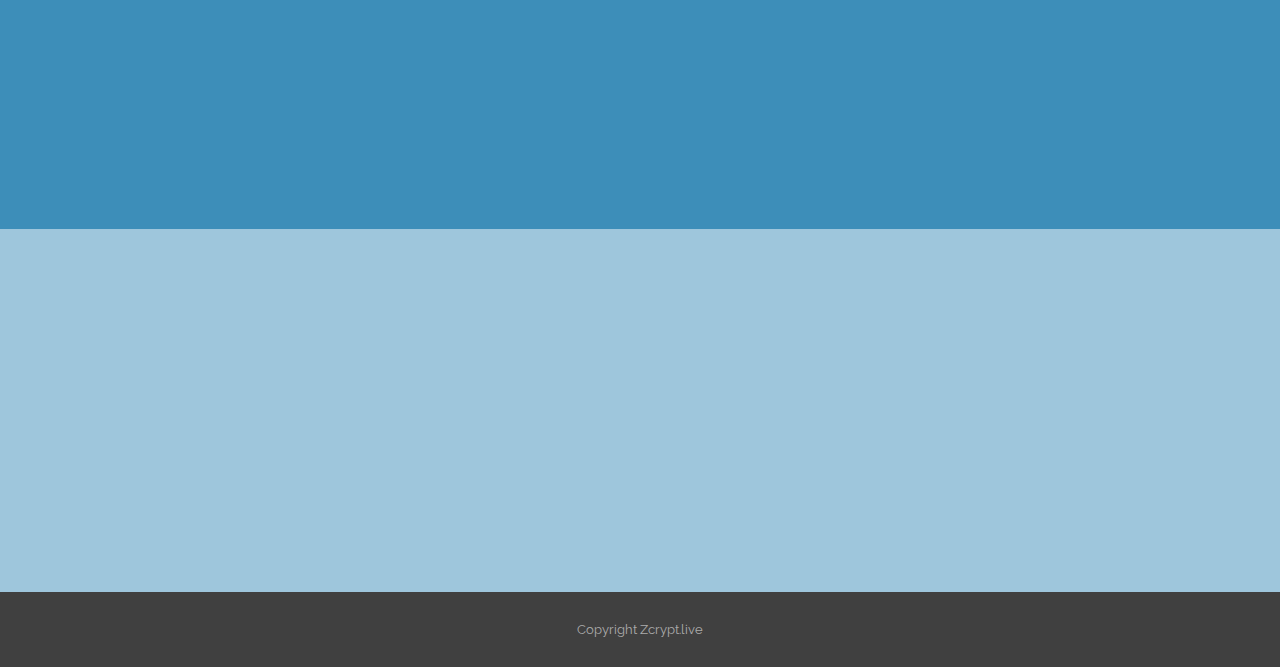
==== commit c93001ef: "create github pages" ====
--- a/index.html
+++ b/index.html
@@ -6,7 +6,7 @@
   <meta http-equiv="X-UA-Compatible" content="IE=edge">
   <meta name="generator" content="Mobirise v3.12.1, mobirise.com">
   <meta name="viewport" content="width=device-width, initial-scale=1">
-  <link rel="shortcut icon" href="assets/images/load.gif" type="image/x-icon">
+  <link rel="shortcut icon" href="assets/images/letter-1-3-z.gif" type="image/x-icon">
   <meta name="description" content=" <meta name="google-site-verification" content="0l4ziEc8RDfUz47zT6I-ntBgdzeUophWu-y9iJZ4daQ" />
     <meta charset="utf-8">
     <meta property="og:url" content="http://zcrypt.live"/>
@@ -35,25 +35,25 @@
 <body>
 <section id="menu-0">
 
-    <nav class="navbar navbar-dropdown navbar-fixed-top">
+    <nav class="navbar navbar-dropdown">
         <div class="container">
 
             <div class="mbr-table">
                 <div class="mbr-table-cell">
 
                     <div class="navbar-brand">
-                        <a href="http://zcrypt.live" class="navbar-logo"><img src="assets/images/load.gif" alt="Mobirise"></a>
-                        <a class="navbar-caption" href="http://zcrypt.live">Zcrypt.live (click to Goto Pool)</a>
+                        <a href="http://zcrypt.live" class="navbar-logo"><img src="assets/images/letter-1-3-z.gif" alt="Zcrypt.live" title="Zcrypt.live Equihash Mining Pool. ZEC, ZEN, ZCL, HUSH"></a>
+                        <a class="navbar-caption" href="http://zcrypt.live">Zcrypt.live&nbsp; &nbsp; &nbsp; &nbsp; &nbsp; &nbsp; &nbsp; &nbsp; &nbsp; &nbsp; &nbsp; &nbsp; &nbsp; &nbsp; &nbsp; &nbsp; &nbsp; &nbsp; &nbsp; &nbsp; &nbsp; &nbsp; &nbsp; &nbsp; &nbsp; &nbsp; &nbsp; &nbsp; &nbsp; &nbsp; &nbsp; &nbsp; &nbsp; &nbsp; &nbsp; &nbsp;&nbsp;</a>
                     </div>
 
                 </div>
                 <div class="mbr-table-cell">
 
-                    <button class="navbar-toggler pull-xs-right" type="button" data-toggle="collapse" data-target="#exCollapsingNavbar">
+                    <button class="navbar-toggler pull-xs-right hidden-md-up" type="button" data-toggle="collapse" data-target="#exCollapsingNavbar">
                         <div class="hamburger-icon"></div>
                     </button>
 
-                    <ul class="nav-dropdown collapse pull-xs-right nav navbar-nav navbar-toggleable-xl" id="exCollapsingNavbar"><li class="nav-item"><a class="nav-link link" href="http://zcrypt.live/getting_started" aria-expanded="false"><span class="mbri-question mbr-iconfont mbr-iconfont-btn"></span>Getting started</a></li><li class="nav-item dropdown"><a class="nav-link link" href="http://zcrypt.live/stats" aria-expanded="false"><span class="mbri-growing-chart mbr-iconfont mbr-iconfont-btn"></span>Zcrypt Global Stats</a></li><li class="nav-item"><a class="nav-link link" href="http://zcrypt.live/workers" aria-expanded="false"><span class="mbri-setting mbr-iconfont mbr-iconfont-btn"></span>Workers Stats</a></li><li class="nav-item dropdown"><a class="nav-link link" href="http://zcrypt.live/payments" aria-expanded="false"><span class="mbri-cash mbr-iconfont mbr-iconfont-btn"></span>Payments</a></li><li class="nav-item"><a class="nav-link link" href="http://zcrypt.live/api" aria-expanded="false"><span class="mbri-code mbr-iconfont mbr-iconfont-btn"></span>Json  API</a></li></ul>
+                    <ul class="nav-dropdown collapse pull-xs-right nav navbar-nav navbar-toggleable-sm" id="exCollapsingNavbar"><li class="nav-item dropdown"><a class="nav-link link" href="http://zcrypt.live/getting_started" aria-expanded="false"><span class="mbri-question mbr-iconfont mbr-iconfont-btn"></span>Getting Started</a></li><li class="nav-item"><a class="nav-link link" href="http://zcrypt.live/stats" aria-expanded="false"><span class="mbri-growing-chart mbr-iconfont mbr-iconfont-btn"></span>Global&nbsp;</a></li><li class="nav-item"><a class="nav-link link" href="http://zcrypt.live/workers" aria-expanded="false"><span class="mbri-setting mbr-iconfont mbr-iconfont-btn"></span>Workers&nbsp;</a></li><li class="nav-item dropdown"><a class="nav-link link" href="http://zcrypt.live/payments" aria-expanded="false"><span class="mbri-cash mbr-iconfont mbr-iconfont-btn"></span>Payments</a></li><li class="nav-item"><a class="nav-link link" href="http://zcrypt.live/api" aria-expanded="false"><span class="mbri-code mbr-iconfont mbr-iconfont-btn"></span>API</a></li></ul>
                     <button hidden="" class="navbar-toggler navbar-close" type="button" data-toggle="collapse" data-target="#exCollapsingNavbar">
                         <div class="close-icon"></div>
                     </button>
@@ -66,9 +66,9 @@
 
 </section>
 
-<section class="engine"><a rel="external" href="https://mobirise.com">mobirise.com</a></section><section class="mbr-section mbr-section-hero mbr-section-full mbr-section-with-arrow mbr-after-navbar" id="header4-0" data-bg-video="https://www.youtube.com/embed/rh2-Uy6-VYo?rel=0&amp;amp;showinfo=0&amp;autoplay=0&amp;loop=0">
+<section class="engine"><a rel="external" href="https://mobirise.com">https://mobirise.com/</a></section><section class="mbr-section mbr-section-hero mbr-section-full mbr-section-with-arrow mbr-after-navbar" id="header4-0" data-bg-video="https://www.youtube.com/embed/1N_G6fT4YQ0?rel=0&amp;amp;showinfo=0&amp;autoplay=0&amp;loop=0">
 
-    <div class="mbr-overlay" style="opacity: 0.3; background-color: rgb(0, 0, 0);"></div>
+    <div class="mbr-overlay" style="opacity: 0.7; background-color: rgb(0, 0, 0);"></div>
 
     <div class="mbr-table-cell">
 
@@ -76,9 +76,9 @@
             <div class="row">
                 <div class="mbr-section col-md-10 col-md-offset-1 text-xs-center">
 
-                    <h1 class="mbr-section-title display-1">Welcome &nbsp;to Zcrypt.live</h1>
-                    <p class="mbr-section-lead lead"><strong>0.75% </strong>pool maintenance fee<strong>-Starting September 1st</strong><br><br><strong>No registration required.</strong> Your wallet address is your ID.<br><br><strong>Secure your miners. SSL ports available for each coin.</strong><br><br><strong>PROP share payouts</strong>...<em>The longer you stay the better it pays</em>..Pool hoopers don't Gain.<br><br><strong>Balances of 0.1+ tiggered every 60 minutes.</strong> <br><br><strong>On average block payout occur around 140 confirms.</strong> 1<em>00 confirms to protect from orphaned blocks and double spending attacks. 30 confirms for sheilding to Secure payout is processed through z_address + about 10 confirms for payout timer to trigger payout.</em><br></p>
-                    <div class="mbr-section-btn"><a class="btn btn-lg btn-success" href="https://bitcointalk.org/index.php?topic=1670733.0">Claymore 12.5</a> <a class="btn btn-lg btn-warning" href="https://bitcointalk.org/index.php?topic=1707546.0">EWBF's CUDA Zcash miner</a></div>
+                    <h1 class="mbr-section-title display-1"></h1>
+                    <p class="mbr-section-lead lead"><strong>Zcrypt.live - Featuring Hush, Zcash, Zclassic and Zencash pools.<br></strong><br><strong>0.75% </strong>pool maintenance fee&nbsp;<strong>- Starting September 1st.</strong><br><br><strong>No registration required.</strong> Your wallet address is your ID.<br><br><strong>Secure your miners. SSL ports available for each coin.</strong><br><br><strong>PROP share payouts</strong>...<em>The longer you stay the better it pays</em>..Pool hoopers don't Gain.<br><br><strong>Balances of 0.1+ tiggered every 60 minutes.</strong> <br><br><strong>On average block payout occur around 140 confirms.</strong> 1<em>00 confirms to protect from orphaned blocks and double spending attacks. 30 confirms for sheilding to Secure payout is processed through z_address + about 10 confirms for payout timer to trigger payout.</em><br><em><br></em><strong>Compatibale Miner Software:</strong></p>
+                    <div class="mbr-section-btn"><a class="btn btn-lg btn-success" href="https://bitcointalk.org/index.php?topic=1670733.0">Claymore 12.5</a> <a class="btn btn-lg btn-warning" href="https://bitcointalk.org/index.php?topic=1707546.0">EWBF's CUDA Zcash miner</a> <a class="btn btn-lg btn-success" href="https://github.com/Optiminer/OptiminerZcash">Optimer Zcash 1.7.0</a></div>
                 </div>
             </div>
         </div>
@@ -88,14 +88,14 @@
 
 </section>
 
-<section class="mbr-section article" id="msg-box3-4" style="background-color: rgb(242, 242, 242); padding-top: 120px; padding-bottom: 120px;">
+<section class="mbr-section article" id="msg-box3-4" style="background-color: rgb(61, 142, 185); padding-top: 120px; padding-bottom: 120px;">
 
     
     <div class="container">
         <div class="row">
             <div class="col-md-8 col-md-offset-2 text-xs-center">
                 <h3 class="mbr-section-title display-2">Zcrypt.live</h3>
-                <div class="lead"><h3></h3><h3>Hush Coin pool, Zcash pool, Zclassic pool and Zencash pool.&nbsp;</h3><ol><li>There is no need to submit identification to this site in hopes that it will remain safe. Your <strong>Wallet address is enough</strong>.</li><li>We have lowered the rates of normal pool fees starting September 1st 2017 pool fees will be <strong>0.75%</strong></li><li>The<strong> PROP </strong>payout system assures that miners that work get paid for their efforts in mining the block.</li><li>True this pool is not as big as some pools, which means that payouts will be longer apart and of greater value. <strong>Patience is the key.</strong></li></ol></div>
+                <div class="lead"><h3></h3><h3>Hush Coin pool, Zcash pool, Zclassic pool and Zencash pool.&nbsp;</h3><ol><li>There is no need to submit identification to this site in hopes that it will remain safe. Your <strong>Wallet address is enough</strong>.</li><li>We have lowered the rates of normal pool fees starting September 1st 2017 pool fees will be <strong>0.75%</strong></li><li>The<strong> PROP </strong>payout system assures that miners that work get paid for their efforts in mining the block.</li><li>True this pool is not as big as some pools, which means that payouts will be longer apart and of greater value. <strong>Patience is the key.</strong></li></ol><p><strong>Are you Ready to Start?</strong></p><p>on the getting started page click coin in left side menu for coin ports.</p></div>
                 <div><a class="btn btn-warning" href="http://zcrypt.live/getting_started">Getting Started</a></div>
             </div>
         </div>
@@ -103,13 +103,13 @@
 
 </section>
 
-<section class="mbr-section mbr-section-md-padding mbr-parallax-background" id="social-buttons2-6" style="background-image: url(assets/images/mbr-2000x1500.jpg); padding-top: 90px; padding-bottom: 90px;">
-    <div class="mbr-overlay" style="opacity: 0.5; background-color: rgb(34, 34, 34);">
+<section class="mbr-section mbr-section-md-padding mbr-parallax-background" id="social-buttons2-6" style="background-image: url(assets/images/mbr-1-2000x1333.jpg); padding-top: 90px; padding-bottom: 90px;">
+    <div class="mbr-overlay" style="opacity: 0.5; background-color: rgb(61, 142, 185);">
     </div>
     <div class="container">
         <div class="row">
             <div class="col-md-8 col-md-offset-2 text-xs-center">
-                <h3 class="mbr-section-title display-2">FOLLOW US<br>not linked yet.</h3>
+                <h3 class="mbr-section-title display-2">FOLLOW Zcrypt.live<br>(not linked yet)</h3>
                 <div><a class="btn btn-social" title="Twitter" target="_blank" href="https://twitter.com/mobirise"><i class="socicon socicon-twitter"></i></a> <a class="btn btn-social" title="Facebook" target="_blank" href="https://www.facebook.com/pages/Mobirise/1616226671953247"><i class="socicon socicon-facebook"></i></a>  <a class="btn btn-social" title="YouTube" target="_blank" href="https://www.youtube.com/channel/UCt_tncVAetpK5JeM8L-8jyw"><i class="socicon socicon-youtube"></i></a>    <a class="btn btn-social" title="LinkedIn" target="_blank" href="https://www.linkedin.com/in/mobirise"><i class="socicon socicon-linkedin"></i></a>   </div>
             </div>
         </div>
--- a/assets/mobirise/css/mbr-additional.css
+++ b/assets/mobirise/css/mbr-additional.css
@@ -1,5 +1,5 @@
 @import url(https://fonts.googleapis.com/css?family=Slabo+27px);
-@import url(https://fonts.googleapis.com/css?family=Roboto+Condensed:400,300,700);
+@import url(https://fonts.googleapis.com/css?family=Titillium+Web:400,300,700);
 @import url(https://fonts.googleapis.com/css?family=Oswald:400,300,700);
 @import url(https://fonts.googleapis.com/css?family=Ubuntu:400,300,700);
 @import url(https://fonts.googleapis.com/css?family=Raleway:400,300,700);
@@ -435,7 +435,7 @@
 #menu-0 .link,
 #menu-0 .dropdown-item {
   color: #ffffff;
-  font-family: 'Roboto Condensed', sans-serif;
+  font-family: 'Titillium Web', sans-serif;
 }
 #menu-0 .link {
   font-size: 1.05rem;
@@ -452,19 +452,19 @@
 }
 #menu-0 .link[aria-expanded="true"],
 #menu-0 .dropdown-menu {
-  background: #062f04;
+  background: #307193;
 }
 #menu-0 .nav-dropdown-sm .link:focus,
 #menu-0 .nav-dropdown-sm .link:hover,
 #menu-0 .nav-dropdown-sm .dropdown-item:focus,
 #menu-0 .nav-dropdown-sm .dropdown-item:hover {
-  background: #0a5007!important;
+  background: #3985ad!important;
 }
 #menu-0 .navbar,
 #menu-0 .nav-dropdown-sm,
 #menu-0 .nav-dropdown-sm .link[aria-expanded="true"],
 #menu-0 .nav-dropdown-sm .dropdown-menu {
-  background: #0c5e08;
+  background: #3d8eb9;
 }
 #menu-0 .bg-color.transparent .link {
   color: #ffffff;
@@ -495,7 +495,7 @@
   text-align: right;
 }
 #header4-0 .mbr-section-lead {
-  text-align: left;
+  text-align: center;
 }
 #header4-0 .mbr-section-title {
   text-align: left;
@@ -511,78 +511,6 @@
 #social-buttons2-6 .btn-social {
   color: #232323;
 }
-
-
-#menu-2 .hide-buttons .nav-btn {
-  display: none !important;
-}
-#menu-2 .navbar-caption {
-  color: #ffffff;
-  font-size: 36px;
-  font-family: 'Slabo 27px', serif;
-}
-#menu-2 .navbar-toggler {
-  color: #ffffff;
-}
-#menu-2 .link,
-#menu-2 .dropdown-item {
-  color: #ffffff;
-  font-family: 'Roboto Condensed', sans-serif;
-}
-#menu-2 .link {
-  font-size: 1.05rem;
-}
-#menu-2 .dropdown-item,
-#menu-2 .nav-dropdown-sm .link {
-  font-size: 1.137rem;
-}
-#menu-2 .link:hover,
-#menu-2 .dropdown-item:hover,
-#menu-2 .link:focus,
-#menu-2 .dropdown-item:focus {
-  color: #3d8eb9;
-}
-#menu-2 .link[aria-expanded="true"],
-#menu-2 .dropdown-menu {
-  background: #062f04;
-}
-#menu-2 .nav-dropdown-sm .link:focus,
-#menu-2 .nav-dropdown-sm .link:hover,
-#menu-2 .nav-dropdown-sm .dropdown-item:focus,
-#menu-2 .nav-dropdown-sm .dropdown-item:hover {
-  background: #0a5007!important;
-}
-#menu-2 .navbar,
-#menu-2 .nav-dropdown-sm,
-#menu-2 .nav-dropdown-sm .link[aria-expanded="true"],
-#menu-2 .nav-dropdown-sm .dropdown-menu {
-  background: #0c5e08;
-}
-#menu-2 .bg-color.transparent .link {
-  color: #ffffff;
-  transition: none;
-}
-#menu-2 .bg-color.transparent.opened .link {
-  transition: color 0.2s ease-in-out;
-}
-#menu-2 .bg-color.transparent.opened .link:hover,
-#menu-2 .bg-color.transparent.opened .link:focus {
-  color: #3d8eb9;
-}
-#menu-2 .link[aria-expanded="true"],
-#menu-2 .dropdown-item[aria-expanded="true"] {
-  color: #3d8eb9!important;
-}
-#menu-2.mbr-navbar--stuck .mbr-navbar__section {
-  background: #2c2c2c;
-}
-#menu-2 .mbr-navbar__hamburger {
-  color: #ffffff;
-}
-#menu-2 .close-icon::before,
-#menu-2 .close-icon::after {
-  background-color: #ffffff;
-}
-#footer1-3 P {
-  text-align: right;
-}
+#social-buttons2-6 .mbr-section-title {
+  color: #ffffff;
+}
